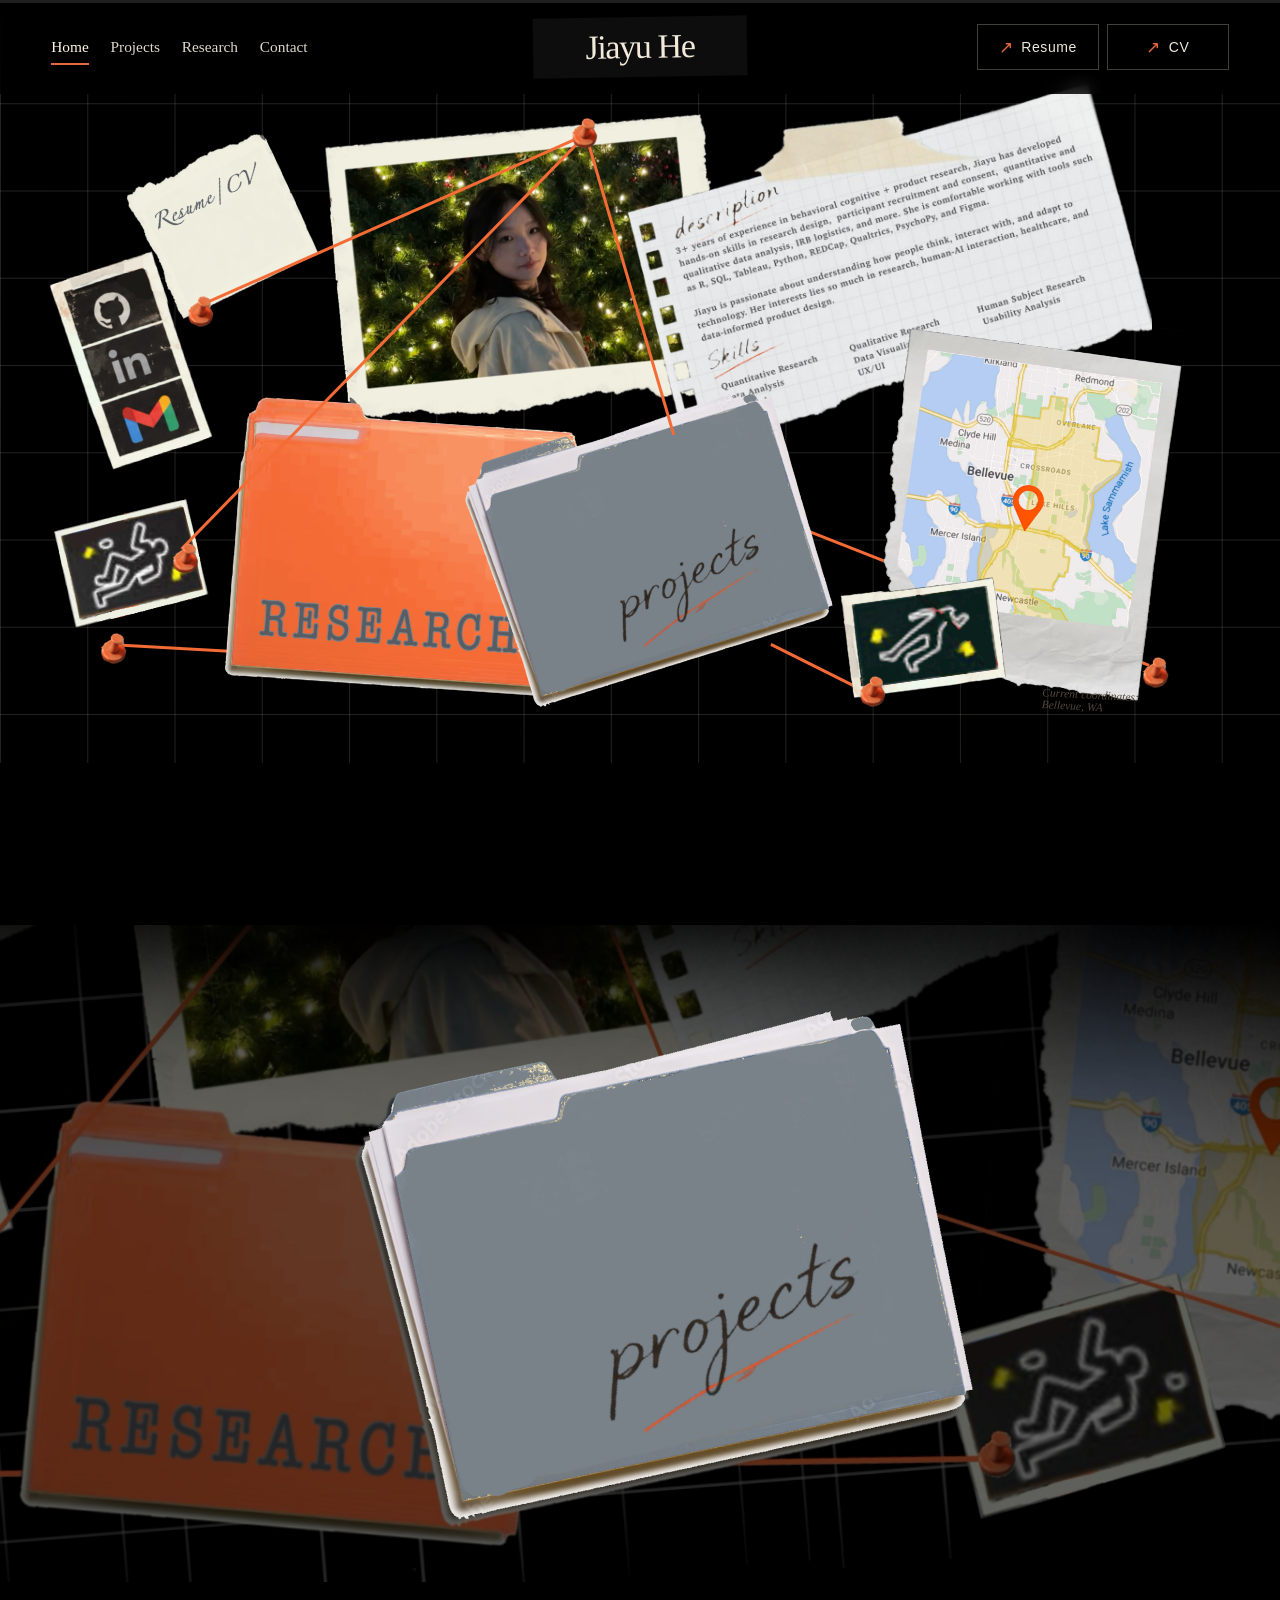
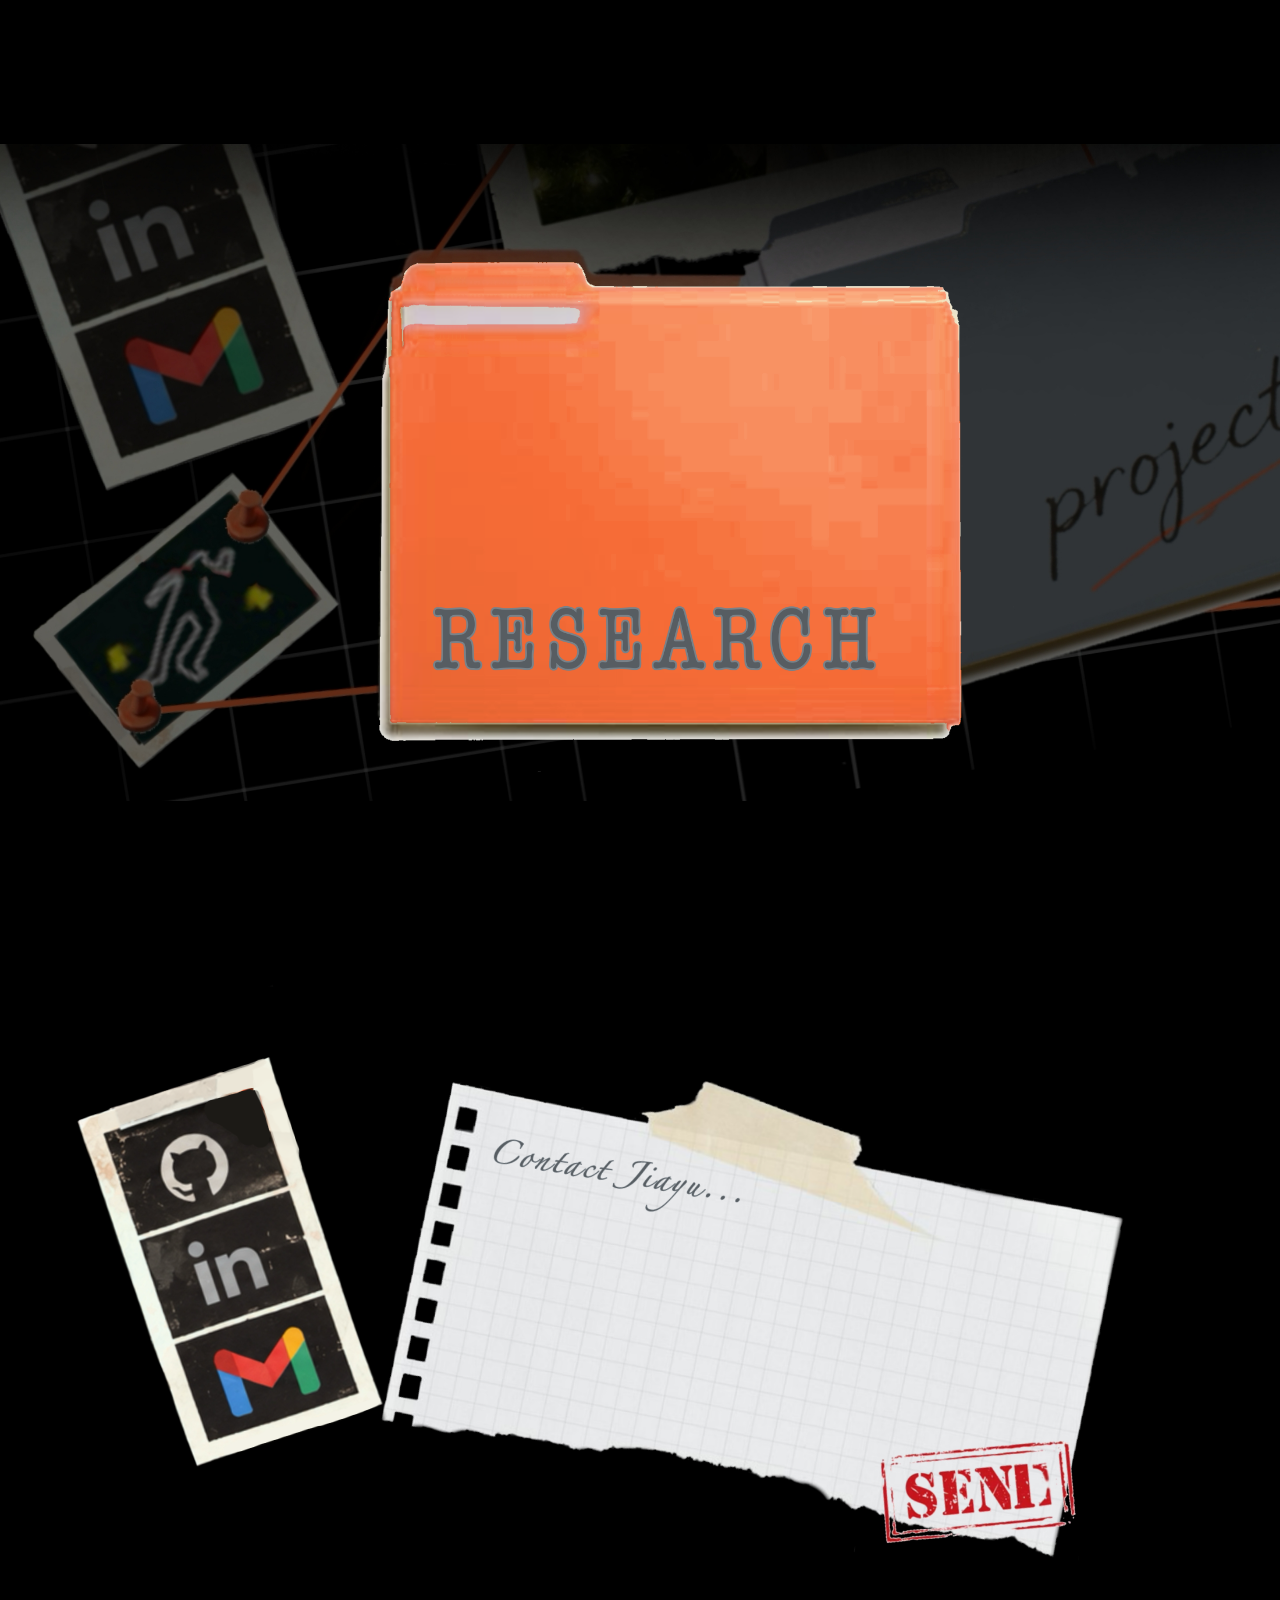
==== index.html @ 1fd404e6 "Prepare portfolio for GitHub deployment Co-authored-by: Copilot <223556219+Copilot@users.noreply.git" ====
<!doctype html>
<html lang="en">
<head>
  <meta charset="utf-8">
  <meta name="viewport" content="width=device-width, initial-scale=1">
  <meta name="theme-color" content="#000000">
  <meta name="description" content="Jiayu (Joyce) He — UX research, human-centered design, and a few clues along the way.">
  <title>Jiayu He — Case File No. 01</title>
  <link rel="stylesheet" href="styles.css?v=deploy-polish-09">
  <script src="app.js?v=portfolio-assets-01" defer></script>
</head>
<body data-page="home">
  <div id="site-header"></div>
  <main id="app"></main>
  <div id="magnifier" aria-hidden="true">
    <div class="magnified-page"><div class="magnified-content"></div></div>
    <div class="magnifier-glass"></div>
  </div>
</body>
</html>
---- styles.css ----
:root {
  color-scheme: dark;
  --ink: #171512;
  --board: #000;
  --cream: #f0ead8;
  --orange: #e9683c;
  --blue: #76828c;
  --home-section-gap: clamp(72px, 7.5vh, 108px);
  --paper-shadow: 0 18px 34px rgb(0 0 0 / 35%);
  font-family: "Avenir Next", Avenir, "Segoe UI", sans-serif;
  font-synthesis: none;
  text-rendering: optimizeLegibility;
}

* { box-sizing: border-box; }

html { min-width: 320px; background: var(--board); scroll-behavior: smooth; }

body {
  margin: 0;
  color: #eee8da;
  background: #000;
  min-height: 100vh;
}

a { color: inherit; }

a:focus-visible, button:focus-visible {
  outline: 2px solid #ff9369;
  outline-offset: 5px;
}

.site-nav {
  position: relative;
  z-index: 20;
  display: grid;
  grid-template-areas: "links brand actions";
  grid-template-columns: minmax(0, 1fr) auto minmax(0, 1fr);
  align-items: center;
  column-gap: clamp(18px, 2.5vw, 42px);
  width: min(92%, 1800px);
  min-height: 94px;
  margin: 0 auto;
  border-bottom: 1px solid rgb(237 226 202 / 12%);
}

#site-header {
  position: fixed;
  z-index: 20;
  inset: 0 0 auto;
  background: rgb(0 0 0 / 88%);
  -webkit-backdrop-filter: blur(8px);
  backdrop-filter: blur(8px);
}

.scroll-progress {
  position: absolute;
  z-index: 21;
  top: 0;
  right: 0;
  left: 0;
  height: 3px;
  background: rgb(255 255 255 / 12%);
  pointer-events: none;
}

.scroll-progress__fill {
  display: block;
  width: 100%;
  height: 100%;
  background: var(--orange);
  transform: scaleX(var(--portfolio-scroll-progress, 0));
  transform-origin: left center;
  transition: transform .08s linear;
}

body[data-page="home"] #site-header { background: linear-gradient(180deg, rgb(0 0 0 / 92%), rgb(0 0 0 / 78%)); }
body[data-page="home"] .site-nav { border-bottom: 0; }

.brand {
  display: grid;
  grid-area: brand;
  justify-self: center;
  width: max-content;
  min-width: 214px;
  height: 60px;
  padding: 0 20px;
  place-items: center;
  text-decoration: none;
  background: rgb(255 255 255 / 5%);
  transform: rotate(-1deg);
}

.brand span {
  color: #f3eadc;
  font: 34px/1 Georgia, serif;
  letter-spacing: -.04em;
  white-space: nowrap;
}

.nav-links {
  grid-area: links;
  display: flex;
  align-items: center;
  justify-self: start;
  gap: clamp(14px, 1.7vw, 24px);
  min-width: 0;
}

.nav-link, .resume-link, .cv-link {
  text-decoration: none;
  transition: color .2s ease, border-color .2s ease, transform .2s ease;
}

.nav-link {
  position: relative;
  padding: 12px 0;
  color: #ded7ca;
  font: clamp(15px, 1.2vw, 22px)/1.2 Georgia, serif;
}

.nav-link::after {
  position: absolute;
  right: 0;
  bottom: 3px;
  left: 0;
  height: 2px;
  background: var(--orange);
  content: "";
  transform: scaleX(0);
  transform-origin: left;
  transition: transform .2s ease;
}

.nav-link:hover, .nav-link.is-active { color: #fff3e6; }
.nav-link:hover::after, .nav-link.is-active::after { transform: scaleX(1); }

.nav-actions {
  grid-area: actions;
  display: flex;
  align-items: center;
  justify-self: end;
  gap: 8px;
}

.resume-link, .cv-link {
  display: inline-flex;
  align-items: center;
  justify-content: center;
  gap: 8px;
  width: 122px;
  height: 46px;
  padding: 0 12px;
  border: 1px solid rgb(236 227 208 / 28%);
  background: transparent;
  color: #eee8da;
  font: inherit;
  font-size: 14px;
  letter-spacing: .04em;
  white-space: nowrap;
}

.resume-link span, .cv-link span { color: var(--orange); font-size: 17px; }
.resume-link:hover, .cv-link:hover { border-color: var(--orange); transform: translateY(-2px); }
.cv-link { cursor: pointer; }

.board-stage {
  position: relative;
  isolation: isolate;
  overflow: hidden;
  width: min(100%, 2200px);
  aspect-ratio: 2200 / 1284;
  margin: 0 auto;
  background:
    linear-gradient(rgb(217 208 191 / 16%) 1px, transparent 1px),
    linear-gradient(90deg, rgb(217 208 191 / 16%) 1px, transparent 1px),
    #000;
  background-size: 6.818% 11.682%, 6.818% 11.682%, auto;
  transform-origin: var(--camera-origin-x, 50%) var(--camera-origin-y, 50%);
  transition: transform 620ms cubic-bezier(.16, 1, .3, 1);
}
.board-stage.is-zooming { transform: scale(var(--camera-zoom-scale, 1.12)); }
.board-stage.is-zooming .projects-folder.is-transition-target,
.board-stage.is-zooming .research-folder.is-transition-target {
  z-index: 16;
  filter: drop-shadow(0 8px 12px rgb(233 104 60 / 28%));
}
.board-stage.is-zooming .projects-folder.is-transition-target { transform: rotate(-3.5deg) translateY(-7px) scale(1.05); }
.board-stage.is-zooming .research-folder.is-transition-target { transform: rotate(2.5deg) translateY(-7px) scale(1.05); }

#app > section[id] { scroll-margin-top: 110px; }
.home-section { padding-top: 16px; margin-bottom: var(--home-section-gap); }

.board-grid { position: absolute; inset: 0; z-index: -1; }

.connections {
  position: absolute;
  z-index: 1;
  inset: 0;
  width: 100%;
  height: 100%;
  overflow: visible;
  pointer-events: none;
}

.connections-front { z-index: 10; }
.connections-back { z-index: 1; }

.connections path {
  fill: none;
  stroke: #f46b35;
  stroke-width: 3;
  vector-effect: non-scaling-stroke;
}

.board-item { position: absolute; display: block; }

.png-crop {
  position: absolute;
  inset: 0;
  display: block;
  overflow: hidden;
  pointer-events: none;
}

.png-crop img {
  position: absolute;
  display: block;
  width: var(--png-width);
  max-width: none;
  height: auto;
  left: var(--png-left);
  top: var(--png-top);
}

.png-1 { --png-width: 106.8966%; --png-left: -3.7069%; --png-top: -12.9063%; }
.png-2 { --png-width: 119.6911%; --png-left: -7.3359%; --png-top: -68.6123%; }
.png-3 { --png-width: 112.4207%; --png-left: -5.1677%; --png-top: -70.0489%; }
.png-4 { --png-width: 110.7143%; --png-left: -5.9821%; --png-top: -74.6073%; }
.png-5 { --png-width: 123.0159%; --png-left: -6.0516%; --png-top: -55.6959%; }
.png-6 { --png-width: 107.2664%; --png-left: -1.1246%; --png-top: -2.4897%; }
.png-7 { --png-width: 105.0847%; --png-left: -2.2881%; --png-top: -3.674%; }
.png-8 { --png-width: 134.0541%; --png-left: -15.027%; --png-top: -81.891%; }
.png-9 { --png-width: 179.7101%; --png-left: -36.2319%; --png-top: -17.5554%; }
.png-10 { --png-width: 110.7143%; --png-left: -5.9821%; --png-top: -74.6073%; }
.png-pin { --png-width: 2695.6522%; --png-left: -1726.087%; --png-top: -549.0566%; }

.social-evidence { z-index: 3; left: 4.5%; top: 27%; width: 11%; aspect-ratio: 690 / 1219; transform: rotate(-8deg); }

.social-hotspots { position: absolute; inset: 16% 13% 14% 12%; display: grid; grid-template-rows: repeat(3, 1fr); }
.social-hotspots a { display: block; }

.resume-paper { z-index: 5; left: 10.4%; top: 16.7%; width: 14%; aspect-ratio: 1008 / 957; transform: rotate(-10deg); }
.portrait-paper { z-index: 4; left: 25.7%; top: 13.9%; width: 31.1%; aspect-ratio: 1180 / 871; transform: rotate(-2deg); }

.description-paper { z-index: 5; left: 49%; top: 9%; width: 41%; aspect-ratio: 1120 / 764; }
.eyebrow { margin: 0 0 13px; color: var(--orange); font-size: 11px; font-weight: 700; letter-spacing: .15em; text-transform: uppercase; }
.handwritten { font-family: "Bradley Hand", "Segoe Print", cursive; font-style: italic; }

.research-folder { z-index: 8; left: 18.2%; top: 52.4%; width: 26.6%; aspect-ratio: 1036 / 908; transform: rotate(4deg); }
.projects-folder { z-index: 9; left: 36.8%; top: 51.6%; width: 27.9%; aspect-ratio: 1160 / 1046; transform: rotate(-5deg); }

.map-paper { z-index: 6; left: 67.6%; top: 38.9%; width: 23.3%; aspect-ratio: 1156 / 1607; transform: rotate(7deg); }
.map-note {
  position: absolute;
  right: 1%;
  bottom: 2%;
  color: #51463b;
  font-size: clamp(10px, .9vw, 18px);
  line-height: 1.05;
  transform: rotate(-4deg);
}

.clue { z-index: 7; }
.clue-left { left: 4.5%; top: 66%; width: 11.4%; aspect-ratio: 1103 / 818; transform: rotate(-18deg); }
.clue-right { left: 66%; top: 76%; width: 12.2%; aspect-ratio: 925 / 624; transform: rotate(-8deg); }

.pushpin {
  position: absolute;
  z-index: 12;
  width: 2.1%;
  aspect-ratio: 46 / 53;
  pointer-events: none;
}
.pin-center { left: 44.6%; top: 13.6%; }
.pin-resume { left: 14.6%; top: 37.5%; }
.pin-left { left: 13.4%; top: 70.6%; }
.pin-bottom-left { left: 7.8%; top: 82.6%; }
.pin-right { left: 67.1%; top: 88.4%; }
.pin-bottom { left: 89.2%; top: 85.8%; }

.tactile { transition: transform .22s ease; }
.tactile:hover, .tactile:focus-visible { z-index: 15; }
.social-evidence:hover, .social-evidence:focus-visible { transform: rotate(-6deg) translateY(-6px); }
.resume-paper:hover, .resume-paper:focus-visible { transform: rotate(-8deg) translateY(-6px); }
.portrait-paper:hover, .portrait-paper:focus-visible { transform: rotate(-.5deg) translateY(-6px); }
.description-paper:hover, .description-paper:focus-visible { transform: rotate(.5deg) translateY(-5px); }
.research-folder:hover, .research-folder:focus-visible { transform: rotate(2.5deg) translateY(-8px); }
.projects-folder:hover, .projects-folder:focus-visible { transform: rotate(-3.5deg) translateY(-8px); }
.map-paper:hover, .map-paper:focus-visible { transform: rotate(8deg) translateY(-5px); }
.clue-left:hover, .clue-left:focus-visible { transform: rotate(-16.5deg) translateY(-5px); }
.clue-right:hover, .clue-right:focus-visible { transform: rotate(-6.5deg) translateY(-5px); }

#app > section.visual-page[id] {
  scroll-margin-top: 0;
}

.visual-page {
  position: relative;
  isolation: isolate;
  overflow: hidden;
  width: min(100%, 2200px);
  aspect-ratio: 2200 / 1284;
  margin: var(--home-section-gap) auto clamp(50px, 6vh, 88px);
  background: #000;
  scroll-margin-top: 0;
}

.folder-view, .contact-composition {
  position: absolute;
  inset: 0;
  overflow: hidden;
}

.folder-view {
  transition: opacity .4s ease, visibility 0s linear .4s;
}

.folder-view--closed {
  z-index: 1;
  opacity: 1;
  visibility: visible;
  pointer-events: auto;
  transition: opacity .4s ease, visibility 0s;
}

.folder-view--open {
  z-index: 0;
  opacity: 0;
  visibility: hidden;
  pointer-events: none;
}

.folder-view::before {
  position: absolute;
  z-index: 1;
  top: 0;
  right: 0;
  left: 0;
  height: 12%;
  background: #000;
  content: "";
  pointer-events: none;
}

.folder-page[data-state="opening"] .folder-view--closed,
.folder-page[data-state="open"] .folder-view--closed,
.folder-page[data-state="closing"] .folder-view--closed {
  z-index: 0;
  opacity: 0;
  visibility: hidden;
  pointer-events: none;
  transition: opacity .4s ease, visibility 0s linear .4s;
}

.folder-page[data-state="opening"] .folder-view--open,
.folder-page[data-state="open"] .folder-view--open,
.folder-page[data-state="closing"] .folder-view--open {
  z-index: 2;
  opacity: 1;
  visibility: visible;
  pointer-events: none;
  transition: opacity .4s ease, visibility 0s;
}

.folder-page[data-state="open"] .folder-view--open { pointer-events: auto; }

.scene-background, .composition-file img, .contact-writing-paper, .contact-send-art {
  position: absolute;
  inset: 0;
  display: block;
  width: 100%;
  height: 100%;
  object-fit: fill;
  pointer-events: none;
}

.scene-background { z-index: 0; }

.folder-trigger {
  position: absolute;
  z-index: 2;
  top: 69%;
  left: 50%;
  display: block;
  height: 108%;
  width: auto;
  aspect-ratio: 1240 / 1754;
  padding: 0;
  border: 0;
  background: transparent;
  cursor: pointer;
  transform: translate(-50%, -50%);
  transition: transform .28s ease;
}

.folder-trigger img {
  display: block;
  width: 100%;
  height: 100%;
  object-fit: fill;
  pointer-events: none;
}

.folder-trigger--projects { top: 76%; left: 52%; height: 124%; }
.folder-trigger--research { top: 47%; left: 53.5%; height: 132%; }
.folder-trigger--projects:hover, .folder-trigger--projects:focus-visible { transform: translate(-50%, calc(-50% - 12px)) rotate(-1.3deg) scale(1.02); }
.folder-trigger--research:hover, .folder-trigger--research:focus-visible { transform: translate(-50%, calc(-50% - 12px)) rotate(1.3deg) scale(1.02); }
.folder-page[data-state="opening"] .folder-trigger { transform: translate(-50%, calc(-50% - 10px)) rotate(-.8deg) scale(.97); }

.composition-file {
  position: absolute;
  inset: 0;
  z-index: 3;
  display: block;
  width: 100%;
  height: 100%;
  padding: 0;
  border: 0;
  color: inherit;
  background: transparent;
  font: inherit;
  pointer-events: none;
}

.composition-file img { transition: transform .28s ease; }
.composition-file.is-examined { z-index: 5; }
.file-hitbox {
  position: absolute;
  display: block;
  padding: 0;
  border: 0;
  background: transparent;
  color: inherit;
  cursor: default;
  pointer-events: auto;
  text-decoration: none;
}

.composition-file.is-examined .file-hitbox { cursor: pointer; }

.project-file--one .file-hitbox { top: 14%; left: 3%; width: 53%; height: 83%; }
.project-file--two .file-hitbox { top: 17%; left: 49%; width: 49%; height: 81%; }
.research-file--one .file-hitbox { top: 15%; left: 2%; width: 38%; height: 83%; }
.research-file--two .file-hitbox { top: 17%; left: 28%; width: 43%; height: 80%; }
.research-file--three .file-hitbox { top: 28%; left: 54%; width: 46%; height: 72%; }

.project-file--one { --pull-delay: 0ms; --pull-rotation: -7deg; --settle-rotation: 1.5deg; }
.project-file--two { --pull-delay: 170ms; --pull-rotation: 6deg; --settle-rotation: -1.5deg; }
.research-file--one { --pull-delay: 0ms; --pull-rotation: -7deg; --settle-rotation: 1.5deg; }
.research-file--two { --pull-delay: 160ms; --pull-rotation: 6deg; --settle-rotation: -1.5deg; }
.research-file--three { --pull-delay: 320ms; --pull-rotation: -5deg; --settle-rotation: 1deg; }

.project-file--one:hover img, .project-file--one.is-examined img, .project-file--one:focus-visible img,
.research-file--one:hover img, .research-file--one.is-examined img, .research-file--one:focus-visible img {
  transform: translate(-14px, -17px) rotate(-1.4deg);
}
.project-file--two:hover img, .project-file--two.is-examined img, .project-file--two:focus-visible img,
.research-file--two:hover img, .research-file--two.is-examined img, .research-file--two:focus-visible img {
  transform: translate(14px, -17px) rotate(1.4deg);
}
.research-file--three:hover img, .research-file--three.is-examined img, .research-file--three:focus-visible img {
  transform: translate(15px, -19px) rotate(-1.4deg);
}

.folder-page[data-state="opening"] .composition-file img {
  transform-origin: 50% 70%;
  animation: pull-document 980ms cubic-bezier(.18, .8, .22, 1) var(--pull-delay) both;
}

.folder-page[data-state="closing"] .composition-file img {
  transform-origin: 50% 70%;
  animation: pull-document 980ms cubic-bezier(.4, 0, .8, .25) var(--pull-delay) both reverse;
}

@keyframes pull-document {
  0% { opacity: 0; transform: translateY(7%) scale(.12) rotate(var(--pull-rotation)); }
  22% { opacity: 1; transform: translateY(3%) scale(.36) rotate(var(--settle-rotation)); }
  68% { opacity: 1; transform: translateY(-1%) scale(1.035) rotate(var(--settle-rotation)); }
  100% { opacity: 1; transform: translateY(0) scale(1) rotate(0); }
}

.file-hitbox:focus-visible { outline: 2px solid #ff9369; outline-offset: -2px; }

.contact-page { background: #000; }
.contact-composition { isolation: isolate; background: #000; }

.contact-social {
  position: absolute;
  z-index: 1;
  top: 5%;
  left: 0;
  height: 90%;
  width: auto;
  max-width: none;
  object-fit: contain;
  pointer-events: none;
  transform: rotate(-8deg);
  transform-origin: center;
}

.contact-writing-paper { z-index: 2; }
.contact-send-art { z-index: 3; }

.contact-form {
  position: absolute;
  z-index: 5;
  inset: 0;
  pointer-events: none;
}

.contact-form textarea {
  position: absolute;
  top: 38%;
  left: 38%;
  width: 44%;
  height: 32%;
  padding: 1.2% 1.5%;
  border: 0;
  border-radius: 0;
  outline: 0;
  color: #393a3b;
  background: transparent;
  font: clamp(10px, 1.1vw, 21px)/1.45 "Avenir Next", Avenir, sans-serif;
  resize: none;
  pointer-events: auto;
  transform: rotate(10deg);
  transform-origin: top left;
}

.contact-form textarea:focus-visible {
  outline: 1px solid rgb(84 88 91 / 30%);
  outline-offset: -3px;
}

.contact-send-hitbox {
  position: absolute;
  top: 67%;
  left: 65%;
  width: 21%;
  height: 19%;
  padding: 0;
  border: 0;
  background: transparent;
  cursor: pointer;
  pointer-events: auto;
}

.contact-send-hitbox:focus-visible {
  outline: 2px dashed #b62828;
  outline-offset: -5px;
}

.contact-social-hotspots {
  position: absolute;
  z-index: 6;
  top: 27%;
  left: 6%;
  display: grid;
  width: 18%;
  height: 48%;
  grid-template-rows: repeat(3, 1fr);
  transform: rotate(-8deg);
}

.contact-social-hotspots a { display: block; }

.inner-page {
  width: min(1100px, 88%);
  min-height: calc(100vh - 94px);
  margin: 0 auto;
  padding: clamp(35px, 7vw, 95px) 0 44px;
}

.page-topline, .page-next { display: flex; align-items: center; justify-content: space-between; gap: 20px; }
.page-topline { padding-bottom: 16px; border-bottom: 1px solid rgb(237 226 202 / 18%); color: #c3b9a7; font: 13px Georgia, serif; }
.page-topline a { color: #e2d9c9; text-decoration-color: var(--orange); text-underline-offset: 5px; }
.page-intro { max-width: 790px; padding: clamp(40px, 7vw, 90px) 0 50px; }
.page-intro h1 { max-width: 780px; margin: 0 0 24px; color: var(--cream); font: clamp(42px, 7.5vw, 92px)/.98 Georgia, serif; font-weight: 400; letter-spacing: -.045em; }
.lead { max-width: 720px; margin: 0; color: #c7c0b3; font-size: clamp(17px, 2vw, 21px); line-height: 1.65; }
.editorial-grid { display: grid; grid-template-columns: repeat(2, minmax(0, 1fr)); gap: 24px; }
.editorial-card {
  min-height: 205px;
  padding: clamp(24px, 4vw, 42px);
  color: var(--ink);
  background:
    linear-gradient(90deg, transparent 0 30px, rgb(228 105 65 / 14%) 31px, transparent 32px),
    repeating-linear-gradient(0deg, #f1ead9 0 31px, #e1dac9 32px);
  box-shadow: var(--paper-shadow);
  transform: rotate(var(--card-turn));
  transition: transform .25s ease, box-shadow .25s ease;
}
.editorial-card:hover { box-shadow: 0 23px 42px rgb(0 0 0 / 40%); transform: rotate(0) translateY(-4px); }
.editorial-card .eyebrow { color: #a94e31; }
.editorial-card ul { margin: 24px 0 0; padding-left: 19px; }
.editorial-card li { padding: 0 0 14px 4px; line-height: 1.5; }
.editorial-card li a { text-decoration-color: var(--orange); text-underline-offset: 4px; }
.page-note { max-width: 760px; margin: 45px 0 70px; color: #c4bbab; font: italic 17px/1.6 Georgia, serif; }
.page-note span { padding-right: 7px; color: var(--orange); }
.art-gallery__intro { max-width: none; padding: clamp(8px, 1.5vw, 26px) 0 28px; }
.art-gallery__hero {
  display: grid;
  grid-template-columns: minmax(0, 1fr) minmax(240px, 30%);
  gap: clamp(20px, 4vw, 64px);
  align-items: start;
}
.art-gallery__intro h1 {
  margin: clamp(34px, 4vw, 62px) 0 0;
  font-size: clamp(40px, 6.2vw, 82px);
}
.art-gallery__player { justify-self: end; width: min(100%, 360px); }
.art-gallery__record {
  display: block;
  width: 100%;
  aspect-ratio: 1;
  overflow: hidden;
  padding: 0;
  border: 0;
  border-radius: 50%;
  background: transparent;
  cursor: pointer;
  touch-action: manipulation;
}
.art-gallery__record img {
  display: block;
  width: 100%;
  height: 100%;
  object-fit: cover;
  object-position: center 35%;
  transform-origin: 50% 50%;
  animation: art-gallery-record-spin 5s linear infinite;
  animation-play-state: paused;
}
.art-gallery__record.is-playing img { animation-play-state: running; }
.art-gallery__record.is-reset img { animation: none; }
@keyframes art-gallery-record-spin { to { transform: rotate(360deg); } }
.art-gallery__player-caption {
  width: 92%;
  margin: -6px 0 0 auto;
  color: #f0ead8;
  font: 700 clamp(12px, 1.25vw, 17px)/1.45 Georgia, serif;
  letter-spacing: .035em;
  text-align: center;
  transform: rotate(-12deg);
}
.art-gallery__section { margin: 0 0 clamp(82px, 10vw, 132px); }
.art-gallery__section:last-of-type { margin-bottom: clamp(40px, 6vw, 72px); }
.art-gallery__section-heading { display: flex; align-items: center; gap: 24px; margin-bottom: 30px; }
.art-gallery__section-heading::after { flex: 1; height: 1px; background: rgb(237 226 202 / 20%); content: ""; }
.art-gallery__section-heading h2 { margin: 0; color: #f0ead8; font: 400 clamp(30px, 4vw, 44px)/1 Georgia, serif; letter-spacing: -.035em; }
.art-gallery__grid { display: grid; grid-template-columns: repeat(12, minmax(0, 1fr)); gap: clamp(38px, 6vw, 78px) clamp(24px, 4vw, 56px); align-items: start; }
.gallery-work { min-width: 0; margin: 0; }
.gallery-work--left-5 { grid-column: 1 / span 5; }
.gallery-work--right-5 { grid-column: 8 / span 5; }
.gallery-work--left-6 { grid-column: 1 / span 6; }
.gallery-work--right-6 { grid-column: 7 / span 6; }
.gallery-work--left-7 { grid-column: 1 / span 7; }
.gallery-work--right-7 { grid-column: 6 / span 7; }
.gallery-work__image { display: block; background: #f7f6f1; line-height: 0; }
.gallery-work__image img { display: block; width: 100%; max-height: 760px; height: auto; margin: 0 auto; object-fit: contain; transition: opacity .2s ease; }
.gallery-work__image:hover img { opacity: .9; }
.gallery-work__caption { margin-top: 16px; }
.gallery-work__identity { display: flex; align-items: baseline; gap: 14px; }
.gallery-work__number { flex: 0 0 auto; color: var(--orange); font-size: 11px; letter-spacing: .12em; }
.gallery-work__identity h3 { margin: 0; color: #f0ead8; font: 400 clamp(19px, 2.2vw, 25px)/1.25 Georgia, serif; }
.gallery-work__caption p { max-width: 680px; margin: 10px 0 0; color: #c7c0b3; font-size: 14px; line-height: 1.65; overflow-wrap: anywhere; }
.gallery-work__caption a { color: #f0b29b; text-decoration-color: var(--orange); text-underline-offset: 3px; }
.art-gallery__closing { display: flex; justify-content: flex-end; align-items: flex-start; gap: 30px; padding: 22px 0 10px; border-top: 1px solid rgb(237 226 202 / 20%); }
.art-gallery__closing p { margin: 0 0 12px; color: #c3b9a7; font-size: 12px; letter-spacing: .1em; text-transform: uppercase; }
.art-gallery__closing nav { display: flex; flex-wrap: wrap; gap: 18px; }
.art-gallery__closing nav a { color: #e2d9c9; text-decoration-color: var(--orange); text-underline-offset: 4px; }
.page-next { padding: 22px 0; border-top: 1px solid rgb(237 226 202 / 18%); color: #b7ad9c; font-size: 13px; letter-spacing: .04em; }
.page-next a { color: #f0e8d8; font: 22px Georgia, serif; text-decoration-color: var(--orange); text-underline-offset: 7px; }
.page-next a span { color: var(--orange); }
.detail-page .page-intro { padding-bottom: 32px; }
.detail-placeholder { max-width: 760px; min-height: 180px; }
.detail-placeholder p:last-child { margin: 26px 0 0; line-height: 1.6; }

.case-study {
  width: min(1220px, 90%);
  padding-top: 112px;
}
.case-study .page-topline a { scroll-margin-top: 112px; }
.case-hero {
  display: grid;
  grid-template-columns: minmax(0, 1.25fr) minmax(260px, .75fr);
  gap: clamp(32px, 6vw, 84px);
  align-items: end;
  padding: clamp(34px, 5vw, 64px) 0 52px;
}
.case-hero__copy .eyebrow { margin-bottom: 20px; }
.case-hero h1 {
  max-width: 920px;
  margin: 0 0 25px;
  color: var(--cream);
  font: clamp(42px, 6.4vw, 86px)/.99 Georgia, serif;
  font-weight: 400;
  letter-spacing: -.045em;
}
.case-hero .lead { max-width: 720px; }
.case-meta {
  display: grid;
  grid-template-columns: 1fr;
  margin: 0;
  border-top: 1px solid rgb(237 226 202 / 22%);
}
.case-meta div { padding: 14px 0; border-bottom: 1px solid rgb(237 226 202 / 16%); }
.case-meta dt { margin-bottom: 6px; color: var(--orange); font-size: 10px; font-weight: 700; letter-spacing: .14em; text-transform: uppercase; }
.case-meta dd { margin: 0; color: #ded7ca; font-size: 14px; line-height: 1.55; }
.case-figure {
  min-width: 0;
  margin: 0;
  padding: clamp(10px, 1.5vw, 20px);
  border: 1px solid rgb(237 226 202 / 18%);
  background: #e9e5dc;
  box-shadow: var(--paper-shadow);
}
.case-figure img { display: block; width: 100%; max-height: 700px; height: auto; margin: 0 auto; object-fit: contain; }
.case-figure figcaption { padding: 12px 4px 2px; color: #514d46; font-size: 12px; line-height: 1.5; }
.case-figure--hero { padding: clamp(12px, 2vw, 24px); }
.case-figure--hero img { max-height: 720px; }
.case-figure--wide { grid-column: 1 / -1; }
.case-task-evidence__visual { position: relative; padding-right: clamp(170px, 24%, 270px); }
.case-task-evidence img.case-task-evidence__table { max-height: none; }
.case-task-evidence img.case-task-evidence__quote {
  position: absolute;
  top: 0;
  right: 0;
  width: clamp(155px, 22%, 240px);
  max-height: none;
}
.case-process-map-figure {
  display: grid;
  grid-column: 1 / -1;
  gap: 0;
  margin: 0;
  padding: 0;
  background: #e9e5dc;
  line-height: 0;
}
.case-process-map-figure img { display: block; width: 100%; max-height: none; height: auto; margin: 0; object-fit: contain; }
.case-reframe-layout {
  display: grid;
  grid-column: 1 / -1;
  grid-template-columns: repeat(2, minmax(0, 1fr));
  gap: clamp(20px, 3vw, 40px);
  align-items: start;
}
.case-reframe-layout__left { display: grid; gap: clamp(16px, 2vw, 26px); align-content: start; }
.case-section .case-reframe-layout .case-figure,
.case-section .case-reframe-layout .case-process-map-figure { grid-column: auto; }
.case-reframe-layout__insight {
  margin: 0;
  padding: clamp(16px, 2vw, 22px);
  border-left: 2px solid var(--orange);
  background: rgb(255 255 255 / 3%);
  color: #ded7ca;
  font-size: 15px;
  line-height: 1.7;
}
.case-design-decision {
  display: grid;
  grid-column: 1 / -1;
  grid-template-columns: minmax(0, .8fr) minmax(0, 1.2fr);
  gap: clamp(24px, 5vw, 68px);
  align-items: center;
}
.case-design-decision > p { margin: 0; color: #c9c1b4; font-size: 16px; line-height: 1.75; }
.case-design-decision .case-figure { margin: 0; }
.case-comparison {
  display: grid;
  grid-column: 1 / -1;
  grid-template-columns: repeat(2, minmax(0, 1fr));
  gap: clamp(20px, 4vw, 48px);
  align-items: start;
}
.case-comparison__column > h3 { margin: 0 0 16px; color: var(--orange); font: 700 12px/1.2 "Avenir Next", Avenir, "Segoe UI", sans-serif; letter-spacing: .15em; text-transform: uppercase; }
.case-comparison__column > .case-figure,
.case-comparison__after-images .case-figure { margin: 0; }
.case-comparison__after-images { display: grid; gap: clamp(14px, 2vw, 24px); }
.case-section {
  display: grid;
  grid-template-columns: minmax(0, .85fr) minmax(0, 1.15fr);
  column-gap: clamp(28px, 6vw, 86px);
  row-gap: 30px;
  margin-top: clamp(82px, 11vw, 142px);
  align-items: start;
}
.case-section__heading .eyebrow { margin-bottom: 14px; }
.case-section__heading h2,
.case-reflection h2 {
  margin: 0;
  color: var(--cream);
  font: clamp(30px, 4vw, 48px)/1.08 Georgia, serif;
  font-weight: 400;
  letter-spacing: -.025em;
}
.case-section__body p,
.case-section__note {
  margin: 0 0 18px;
  color: #c9c1b4;
  font-size: 16px;
  line-height: 1.75;
}
.case-section .case-figure,
.case-section .case-figure-grid,
.case-section .case-process-map-figure,
.case-section .case-design-decision,
.case-section .case-comparison,
.case-validation-grid,
.case-section__note { grid-column: 1 / -1; }
.case-stats {
  display: grid;
  grid-template-columns: repeat(4, minmax(0, 1fr));
  margin-top: 30px;
  border-top: 1px solid rgb(237 226 202 / 20%);
  border-bottom: 1px solid rgb(237 226 202 / 20%);
}
.case-stats div { display: grid; gap: 7px; padding: 18px 12px 18px 0; }
.case-stats strong { color: var(--cream); font: 32px/1 Georgia, serif; font-weight: 400; }
.case-stats span { color: #bdb4a5; font-size: 11px; line-height: 1.4; }
.case-figure-grid { display: grid; grid-template-columns: repeat(2, minmax(0, 1fr)); gap: clamp(16px, 3vw, 32px); }
.case-figure-grid--redesign { align-items: start; }
.case-section__note { margin-bottom: 0; }
.case-validation-grid { display: grid; grid-template-columns: repeat(2, minmax(0, 1fr)); gap: 14px; }
.case-validation-grid article {
  min-height: 175px;
  padding: clamp(20px, 3vw, 30px);
  border: 1px solid rgb(237 226 202 / 18%);
  background: rgb(255 255 255 / 3%);
}
.case-validation-grid h3 { margin: 0 0 14px; color: var(--orange); font: 20px Georgia, serif; font-weight: 400; }
.case-validation-grid p { margin: 0 0 12px; color: #eee8da; font-size: 15px; line-height: 1.5; }
.case-validation-grid span { color: #bdb4a5; font-size: 13px; line-height: 1.55; }
.case-reflection {
  margin-top: clamp(88px, 12vw, 148px);
  padding: clamp(28px, 5vw, 58px);
  color: var(--ink);
  background: var(--cream);
  box-shadow: var(--paper-shadow);
}
.case-reflection .eyebrow { color: #a94e31; }
.case-reflection h2 { max-width: 820px; margin-bottom: 22px; color: var(--ink); }
.case-reflection > p:not(.eyebrow) { max-width: 820px; margin: 0; color: #39352f; font-size: 16px; line-height: 1.75; }
.case-reflection blockquote { max-width: 820px; margin: 34px 0 0; padding: 22px 0 0 22px; border-top: 1px solid rgb(23 21 18 / 20%); border-left: 2px solid var(--orange); }
.case-reflection blockquote p { margin: 0 0 12px; color: #39352f; font: italic 17px/1.6 Georgia, serif; }
.case-reflection cite { color: #6a6257; font-size: 12px; font-style: normal; }
.case-return { margin-top: 38px; }
.analytics-case .case-figure img { max-height: none; }
.analytics-question-list {
  display: grid;
  grid-template-columns: repeat(2, minmax(0, 1fr));
  gap: 20px 30px;
  margin: 0;
  padding: 0;
  counter-reset: analytics-question;
  list-style: none;
}
.analytics-question-list li {
  position: relative;
  min-height: 82px;
  padding: 15px 0 0 34px;
  border-top: 1px solid rgb(237 226 202 / 20%);
  color: #ded7ca;
  font-size: 15px;
  line-height: 1.65;
  counter-increment: analytics-question;
}
.analytics-question-list li::before {
  position: absolute;
  top: 15px;
  left: 0;
  color: var(--orange);
  font: 20px/1 Georgia, serif;
  content: counter(analytics-question, decimal-leading-zero);
}
.case-section .analytics-insights { grid-column: 1 / -1; }
.analytics-insights {
  display: grid;
  grid-template-columns: repeat(auto-fit, minmax(220px, 1fr));
  gap: 12px;
}
.analytics-insights p {
  margin: 0;
  padding: 18px 20px;
  border-left: 2px solid var(--orange);
  background: rgb(255 255 255 / 3%);
  color: #ded7ca;
  font-size: 14px;
  line-height: 1.6;
}
.research-one .case-figure img { max-height: none; }
.research-question-main {
  margin-bottom: 24px;
  padding: clamp(20px, 3vw, 30px);
  border-left: 2px solid var(--orange);
  background: rgb(255 255 255 / 3%);
}
.research-question-main .eyebrow { margin: 0 0 12px; color: var(--orange); }
.research-question-main p:last-child { margin: 0; color: var(--cream); font: clamp(20px, 2.4vw, 28px)/1.45 Georgia, serif; }
.research-question-list {
  display: grid;
  gap: 12px;
  margin: 0;
  padding-left: 24px;
  color: #c9c1b4;
  font-size: 15px;
  line-height: 1.65;
}
.research-question-list li { padding-left: 5px; }
.research-source { font-size: 13px !important; }
.research-source a { color: var(--cream); text-decoration-color: var(--orange); text-underline-offset: 4px; }
.research-takeaways {
  margin: 0;
  padding: 0;
  list-style: none;
}
.research-takeaways li {
  padding: 14px 0;
  border-top: 1px solid rgb(237 226 202 / 16%);
  color: #ded7ca;
  font-size: 15px;
  line-height: 1.65;
}
.research-next-steps { margin-top: 28px; padding-top: 22px; border-top: 1px solid rgb(237 226 202 / 20%); }
.research-next-steps h3 { margin: 0 0 14px; color: var(--cream); font: 24px/1.2 Georgia, serif; font-weight: 400; }
.research-next-steps ul { margin: 0; padding-left: 20px; color: #c9c1b4; font-size: 14px; line-height: 1.7; }
.research-next-steps li + li { margin-top: 8px; }
.research-two .case-hero h1 { font-size: clamp(42px, 5.4vw, 74px); }
.research-two .case-figure img { max-height: none; }
.research-two-literature-section,
.research-two-poster { row-gap: 18px; }
.research-two-literature-section .case-section__heading,
.research-two-poster .case-section__heading { grid-column: 1 / -1; }
.research-two-literature-section .case-section__heading .eyebrow,
.research-two-poster .case-section__heading .eyebrow { margin-bottom: 0; }
.research-two-literature {
  display: grid;
  grid-column: 1 / -1;
  gap: 16px;
}
.research-two-literature__copy {
  margin: 0;
  padding: 14px 18px;
  border-left: 2px solid var(--orange);
  background: rgb(255 255 255 / 3%);
  color: #ded7ca;
  font-size: 15px;
  line-height: 1.7;
}
.research-two-task-layout {
  display: grid;
  grid-column: 1 / -1;
  grid-template-columns: minmax(0, 1.05fr) minmax(0, .95fr);
  gap: clamp(24px, 4vw, 56px);
  align-items: start;
}
.case-section .research-two-task-layout .case-section__body,
.case-section .research-two-task-layout .case-figure { grid-column: auto; }
.research-two-procedure-layout {
  display: grid;
  grid-column: 1 / -1;
  grid-template-columns: minmax(0, .9fr) minmax(0, 1.3fr);
  gap: clamp(24px, 4vw, 56px);
  align-items: start;
}
.case-section .research-two-procedure-layout .case-section__body,
.case-section .research-two-procedure-layout .case-figure { grid-column: auto; }
.research-two-procedure__figure { align-self: start; }
.research-two-poster__figure figcaption { font-size: 14px; line-height: 1.7; }
.research-two-figure-pair,
.research-two-results {
  display: grid;
  grid-column: 1 / -1;
  gap: clamp(20px, 3vw, 36px);
}
.research-two-figure-pair { grid-template-columns: repeat(2, minmax(0, 1fr)); align-items: start; }
.research-two-results { gap: clamp(28px, 4vw, 48px); }
.case-section .research-two-figure-pair .case-figure,
.case-section .research-two-results .case-figure { grid-column: auto; }
.research-two-result {
  display: grid;
  grid-template-columns: minmax(210px, .7fr) minmax(0, 1.3fr);
  gap: clamp(20px, 4vw, 56px);
  align-items: center;
}
.research-two-result__copy .eyebrow { margin-bottom: 12px; color: var(--orange); }
.research-two-result__copy p:last-child { margin: 0; color: #c9c1b4; font-size: 15px; line-height: 1.7; }
.research-two-source-note {
  margin: 18px 0 0 !important;
  padding: 14px 18px;
  border-left: 1px solid var(--orange);
  background: rgb(255 255 255 / 3%);
  color: #bdb4a5 !important;
  font-size: 13px !important;
  line-height: 1.65 !important;
}
.research-three .case-hero h1 { font-size: clamp(42px, 5.3vw, 72px); }
.research-three .case-figure img { max-height: none; }
.research-three-questions .research-three-source-note {
  margin: 16px 0 0 !important;
  color: #bdb4a5 !important;
  font: 13px/1.65 "Avenir Next", Avenir, "Segoe UI", sans-serif !important;
}
.research-three-task-layout,
.research-three-editorial,
.research-three-setup-grid,
.research-three-behavior-grid,
.research-three-closing-grid {
  display: grid;
  grid-column: 1 / -1;
  gap: clamp(22px, 4vw, 52px);
  align-items: start;
}
.research-three-task-layout { grid-template-columns: minmax(0, .75fr) minmax(0, 1.25fr); }
.research-three-editorial { grid-template-columns: minmax(0, .9fr) minmax(0, 1.1fr); }
.research-three-waveform-layout { grid-template-columns: minmax(0, 1.15fr) minmax(250px, .85fr); }
.research-three-cleaning-layout { grid-template-columns: minmax(0, .9fr) minmax(0, 1.1fr); }
.research-three-figure-report {
  display: grid;
  grid-column: 1 / -1;
  gap: 14px;
}
.research-three-figure-report .case-section__body { max-width: 860px; }
.research-three-figure-report .case-section__body p:last-child { margin-bottom: 0; }
.research-three-setup-grid,
.research-three-behavior-grid,
.research-three-closing-grid { grid-template-columns: repeat(2, minmax(0, 1fr)); }
.case-section .research-three-task-layout .case-figure,
.case-section .research-three-task-layout .case-section__body,
.case-section .research-three-editorial .case-section__body,
.case-section .research-three-editorial .case-figure,
.case-section .research-three-setup-grid .case-figure,
.case-section .research-three-behavior-grid .case-figure { grid-column: auto; }
.research-three-task-copy .case-figure { margin-top: 20px; }
.research-three-cleaned-spectrograms {
  width: min(100%, 1000px);
  justify-self: center;
}
.research-three-source-note {
  margin: 18px 0 0 !important;
  padding: 14px 18px;
  border-left: 1px solid var(--orange);
  background: rgb(255 255 255 / 3%);
  color: #bdb4a5 !important;
  font-size: 13px !important;
  line-height: 1.65 !important;
}
.research-three-closing-block {
  padding: clamp(20px, 3vw, 30px);
  border-top: 1px solid rgb(237 226 202 / 22%);
  background: rgb(255 255 255 / 3%);
}
.research-three-closing-block .eyebrow {
  margin: 0 0 16px;
  color: var(--orange);
}
.research-three-closing-block ul {
  display: grid;
  gap: 12px;
  margin: 0;
  padding-left: 20px;
  color: #c9c1b4;
  font-size: 15px;
  line-height: 1.7;
}
.sr-only { position: absolute; width: 1px; height: 1px; overflow: hidden; clip: rect(0, 0, 0, 0); white-space: nowrap; clip-path: inset(50%); }

#magnifier {
  position: fixed;
  z-index: 999999;
  inset: 0;
  overflow: visible;
  pointer-events: none;
  opacity: 0;
  transition: opacity .06s linear;
}
#magnifier.is-visible { opacity: 1; }
.magnifier-glass {
  position: absolute;
  top: var(--lens-y, -200px);
  left: var(--lens-x, -200px);
  width: 42px;
  height: 42px;
  overflow: visible;
  border: 2px solid #fff4dd;
  border-radius: 50%;
  background: rgb(234 225 205 / 8%);
  box-shadow: 0 0 0 1px #35271f, 0 2px 6px rgb(0 0 0 / 70%), inset 0 0 0 2px rgb(255 255 255 / 15%);
  pointer-events: none;
}
.magnifier-glass::before {
  position: absolute;
  z-index: 3;
  inset: 3px;
  border: 1px solid rgb(255 255 255 / 48%);
  border-radius: 50%;
  content: "";
}
.magnifier-glass::after {
  position: absolute;
  z-index: 4;
  top: 33px;
  left: 31px;
  width: 6px;
  height: 18px;
  border: 1px solid #fff4dd;
  border-radius: 5px;
  background: linear-gradient(90deg, #51473c, #e1d2b7 45%, #51473c);
  box-shadow: 0 2px 4px rgb(0 0 0 / 70%);
  content: "";
  transform: rotate(-42deg);
  transform-origin: 50% 0;
}
.magnified-page {
  position: absolute;
  inset: 0;
  overflow: hidden;
  clip-path: circle(21px at var(--lens-center-x, -200px) var(--lens-center-y, -200px));
  pointer-events: none;
}
.magnified-content {
  position: absolute;
  top: 0;
  left: 0;
  width: 100vw;
  min-height: 100vh;
  transform-origin: 0 0;
  will-change: transform;
}
#magnifier .magnified-content * { pointer-events: none !important; }
.magnified-content > #site-header { top: var(--magnifier-scroll-y, 0px); }

@media (max-width: 1000px) {
  .site-nav {
    grid-template-areas:
      "brand brand"
      "links actions";
    grid-template-columns: minmax(0, 1fr) auto;
    row-gap: 2px;
    column-gap: 12px;
    min-height: 110px;
    padding: 7px 0 10px;
  }
  .brand { height: 48px; min-width: 0; padding: 0 14px; transform: none; }
  .brand span { font-size: clamp(26px, 3.2vw, 32px); }
  .nav-links { gap: clamp(8px, 1.8vw, 16px); }
  .nav-link { font-size: clamp(13px, 1.8vw, 16px); }
  .nav-actions { gap: 6px; }
  .resume-link, .cv-link { width: 106px; height: 40px; padding: 0 8px; gap: 6px; font-size: 12px; }
  .resume-link span, .cv-link span { font-size: 15px; }
  .case-study { padding-top: 128px; }
  .case-study .page-topline a { scroll-margin-top: 128px; }
}

@media (max-width: 900px) and (min-width: 761px) {
  .case-study { width: min(100% - 60px, 760px); }
  .case-hero { grid-template-columns: 1fr; gap: 30px; padding-top: 48px; }
  .case-meta { grid-template-columns: repeat(2, minmax(0, 1fr)); column-gap: 28px; }
  .case-section { grid-template-columns: 1fr; row-gap: 20px; margin-top: 88px; }
  .case-section__heading,
  .case-section__body,
  .case-section .case-figure,
  .case-section .case-figure-grid,
  .case-section .case-process-map-figure,
  .case-section .case-design-decision,
  .case-section .case-comparison,
  .case-validation-grid,
  .case-section__note { grid-column: 1; }
  .research-two-task-layout { grid-template-columns: 1fr; }
  .research-two-procedure-layout { grid-template-columns: 1fr; }
  .research-three-task-layout,
  .research-three-editorial,
  .research-three-setup-grid,
  .research-three-behavior-grid,
  .research-three-closing-grid { grid-template-columns: 1fr; }
  .case-figure-grid { grid-template-columns: 1fr; gap: 20px; }
  .case-design-decision { grid-template-columns: 1fr; }
  .case-reframe-layout { grid-template-columns: 1fr; }
  .research-two-figure-pair,
  .research-two-result { grid-template-columns: 1fr; }
  .case-task-evidence__visual { padding-right: 0; }
  .case-task-evidence img.case-task-evidence__quote { position: relative; display: block; top: auto; right: auto; width: min(48%, 240px); margin: 14px 0 0 auto; }
  .analytics-question-list { grid-template-columns: 1fr; gap: 14px; }
}

@media (hover: hover) and (pointer: fine) and (prefers-reduced-motion: no-preference) {
  body.has-magnifier-cursor, body.has-magnifier-cursor a, body.has-magnifier-cursor button { cursor: none; }
}

@media (max-width: 760px) {
  :root { --home-section-gap: clamp(56px, 6vh, 68px); }
  #magnifier { display: none; }
  body, a, button { cursor: auto; }
  .home-section { padding-top: 112px; }
  .site-nav { width: 100%; min-height: 108px; padding: 7px 5% 10px; row-gap: 2px; column-gap: 8px; }
  .brand { height: 42px; padding: 0 8px; }
  .brand span { font-size: clamp(22px, 5.5vw, 27px); }
  .nav-links { width: 100%; min-width: 0; max-width: 100%; justify-content: flex-start; gap: clamp(5px, 1.3vw, 10px); overflow-x: auto; }
  .nav-link { padding: 8px 0; font-size: clamp(10px, 2.8vw, 14px); white-space: nowrap; }
  .nav-actions { gap: 5px; }
  .resume-link, .cv-link { width: 78px; height: 36px; padding: 0 4px; gap: 4px; font-size: 10px; }
  .resume-link span, .cv-link span { font-size: 13px; }
  .board-stage {
    display: grid;
    grid-template-columns: repeat(2, minmax(0, 1fr));
    gap: 2px 6px;
    width: 100%;
    aspect-ratio: auto;
    padding: 26px 5vw 10px;
    overflow: hidden;
    background-size: 42px 42px, 42px 42px, auto;
  }
  .connections, .pushpin, .board-grid { display: none; }
  .board-item { position: relative; inset: auto; width: 100%; align-self: center; }
  .social-evidence { grid-column: 1; grid-row: 1; width: 90%; transform: rotate(-4deg); }
  .resume-paper { grid-column: 2; grid-row: 1; width: 82%; justify-self: center; transform: rotate(-6deg); }
  .portrait-paper { grid-column: 1 / -1; grid-row: 2; width: min(100%, 560px); justify-self: center; transform: rotate(-1deg); }
  .description-paper { grid-column: 1 / -1; grid-row: 3; width: 100%; }
  .research-folder { grid-column: 1; grid-row: 4; width: 100%; transform: rotate(2deg); }
  .projects-folder { grid-column: 2; grid-row: 4; width: 100%; transform: rotate(-3deg); }
  .map-paper { grid-column: 1 / -1; grid-row: 5; width: min(83%, 430px); justify-self: center; transform: rotate(3deg); }
  .map-note { font-size: 14px; }
  .clue-left { grid-column: 1; grid-row: 6; width: 90%; justify-self: center; transform: rotate(-9deg); }
  .clue-right { grid-column: 2; grid-row: 6; width: 94%; justify-self: center; transform: rotate(6deg); }
  .board-stage { --camera-zoom-scale: 1.07; }
  .inner-page { width: min(100% - 36px, 680px); min-height: calc(100vh - 108px); padding-top: 120px; }
  .page-intro { padding: 50px 0 34px; }
  .editorial-grid { grid-template-columns: 1fr; gap: 18px; }
  .editorial-card { min-height: 0; }
  .case-study { width: min(100% - 36px, 680px); padding-top: 122px; }
  .case-study .page-topline a { scroll-margin-top: 122px; }
  .case-hero { grid-template-columns: 1fr; gap: 30px; padding: 34px 0 36px; }
  .case-hero h1 { font-size: clamp(40px, 10vw, 64px); }
  .case-meta { grid-template-columns: repeat(2, minmax(0, 1fr)); column-gap: 20px; }
  .case-section { grid-template-columns: 1fr; row-gap: 18px; margin-top: 78px; }
  .case-section__heading,
  .case-section__body,
  .case-section .case-figure,
  .case-section .case-figure-grid,
  .case-section .case-process-map-figure,
  .case-section .case-design-decision,
  .case-section .case-comparison,
  .case-validation-grid,
  .case-section__note { grid-column: 1; }
  .research-two-task-layout { grid-template-columns: 1fr; }
  .research-two-procedure-layout { grid-template-columns: 1fr; }
  .research-three-task-layout,
  .research-three-editorial,
  .research-three-setup-grid,
  .research-three-behavior-grid,
  .research-three-closing-grid { grid-template-columns: 1fr; }
  .case-section__heading h2,
  .case-reflection h2 { font-size: clamp(30px, 7vw, 42px); }
  .case-stats { grid-template-columns: repeat(2, minmax(0, 1fr)); }
  .case-figure-grid { gap: 14px; }
  .case-design-decision,
  .case-comparison { grid-template-columns: 1fr; }
  .case-reframe-layout { grid-template-columns: 1fr; }
  .research-two-figure-pair,
  .research-two-result { grid-template-columns: 1fr; }
  .case-task-evidence__visual { padding-right: 0; }
  .case-task-evidence img.case-task-evidence__quote { position: relative; display: block; top: auto; right: auto; width: min(68%, 240px); margin: 12px 0 0 auto; }
  .analytics-question-list { grid-template-columns: 1fr; }
  .case-validation-grid { gap: 10px; }
  .case-reflection { margin-top: 82px; }
  .page-note { margin: 34px 0 50px; }
  .contact-form textarea { font-size: 16px; }
  .contact-send-hitbox { top: 64%; left: 63%; width: 24%; height: 23%; }
  .contact-social-hotspots { left: 5%; width: 20%; }
  .art-gallery__grid { grid-template-columns: 1fr; gap: 38px; }
  .art-gallery__hero { grid-template-columns: minmax(0, 1fr) clamp(130px, 30vw, 230px); gap: 14px; }
  .art-gallery__intro h1 { margin-top: 28px; font-size: clamp(36px, 6.8vw, 54px); }
  .art-gallery__player { width: 100%; }
  .art-gallery__player-caption { font-size: clamp(10px, 1.8vw, 13px); }
  .gallery-work--left-5,
  .gallery-work--right-5,
  .gallery-work--left-6,
  .gallery-work--right-6,
  .gallery-work--left-7,
  .gallery-work--right-7 { grid-column: 1; }
  .art-gallery__closing { flex-direction: column; }
}

@media (max-width: 430px) {
  .site-nav { gap: 8px; }
  .brand { height: 40px; }
  .brand span { font-size: clamp(22px, 6.1vw, 25px); white-space: nowrap; }
  .nav-links { gap: 4px; }
  .nav-link { font-size: 10px; }
  .resume-link, .cv-link { width: 74px; height: 34px; padding: 0 3px; font-size: 9px; }
  .resume-link span, .cv-link span { font-size: 12px; }
  .page-topline { font-size: 11px; }
  .page-topline a { text-align: right; }
  .page-next a { font-size: 18px; }
  .case-meta,
  .case-figure-grid,
  .case-validation-grid { grid-template-columns: 1fr; }
  .case-stats strong { font-size: 28px; }
  .case-validation-grid article { min-height: 0; }
  .case-reflection { padding: 24px; }
  .case-reflection blockquote { padding-left: 16px; }
  .art-gallery__hero { grid-template-columns: minmax(0, 1fr) clamp(122px, 36vw, 155px); gap: 10px; }
  .art-gallery__intro h1 { font-size: clamp(32px, 8.3vw, 38px); }
  .art-gallery__player-caption { font-size: 10px; }
}

@media (max-width: 350px) {
  .site-nav {
    grid-template-areas:
      "brand"
      "links"
      "actions";
    grid-template-columns: minmax(0, 1fr);
    row-gap: 0;
    min-height: 136px;
    padding: 6px 5% 10px;
  }
  .nav-links { justify-self: stretch; justify-content: space-between; gap: 0; overflow: visible; }
  .nav-actions { justify-self: end; }
  .home-section { padding-top: 140px; }
  .inner-page { min-height: calc(100vh - 136px); padding-top: 148px; }
  .case-study { padding-top: 150px; }
  .case-study .page-topline a { scroll-margin-top: 150px; }
}

@media (prefers-reduced-motion: reduce) {
  *, *::before, *::after { scroll-behavior: auto !important; transition-duration: .01ms !important; animation-duration: .01ms !important; animation-iteration-count: 1 !important; }
  .art-gallery__record.is-playing img { animation: none; }
}
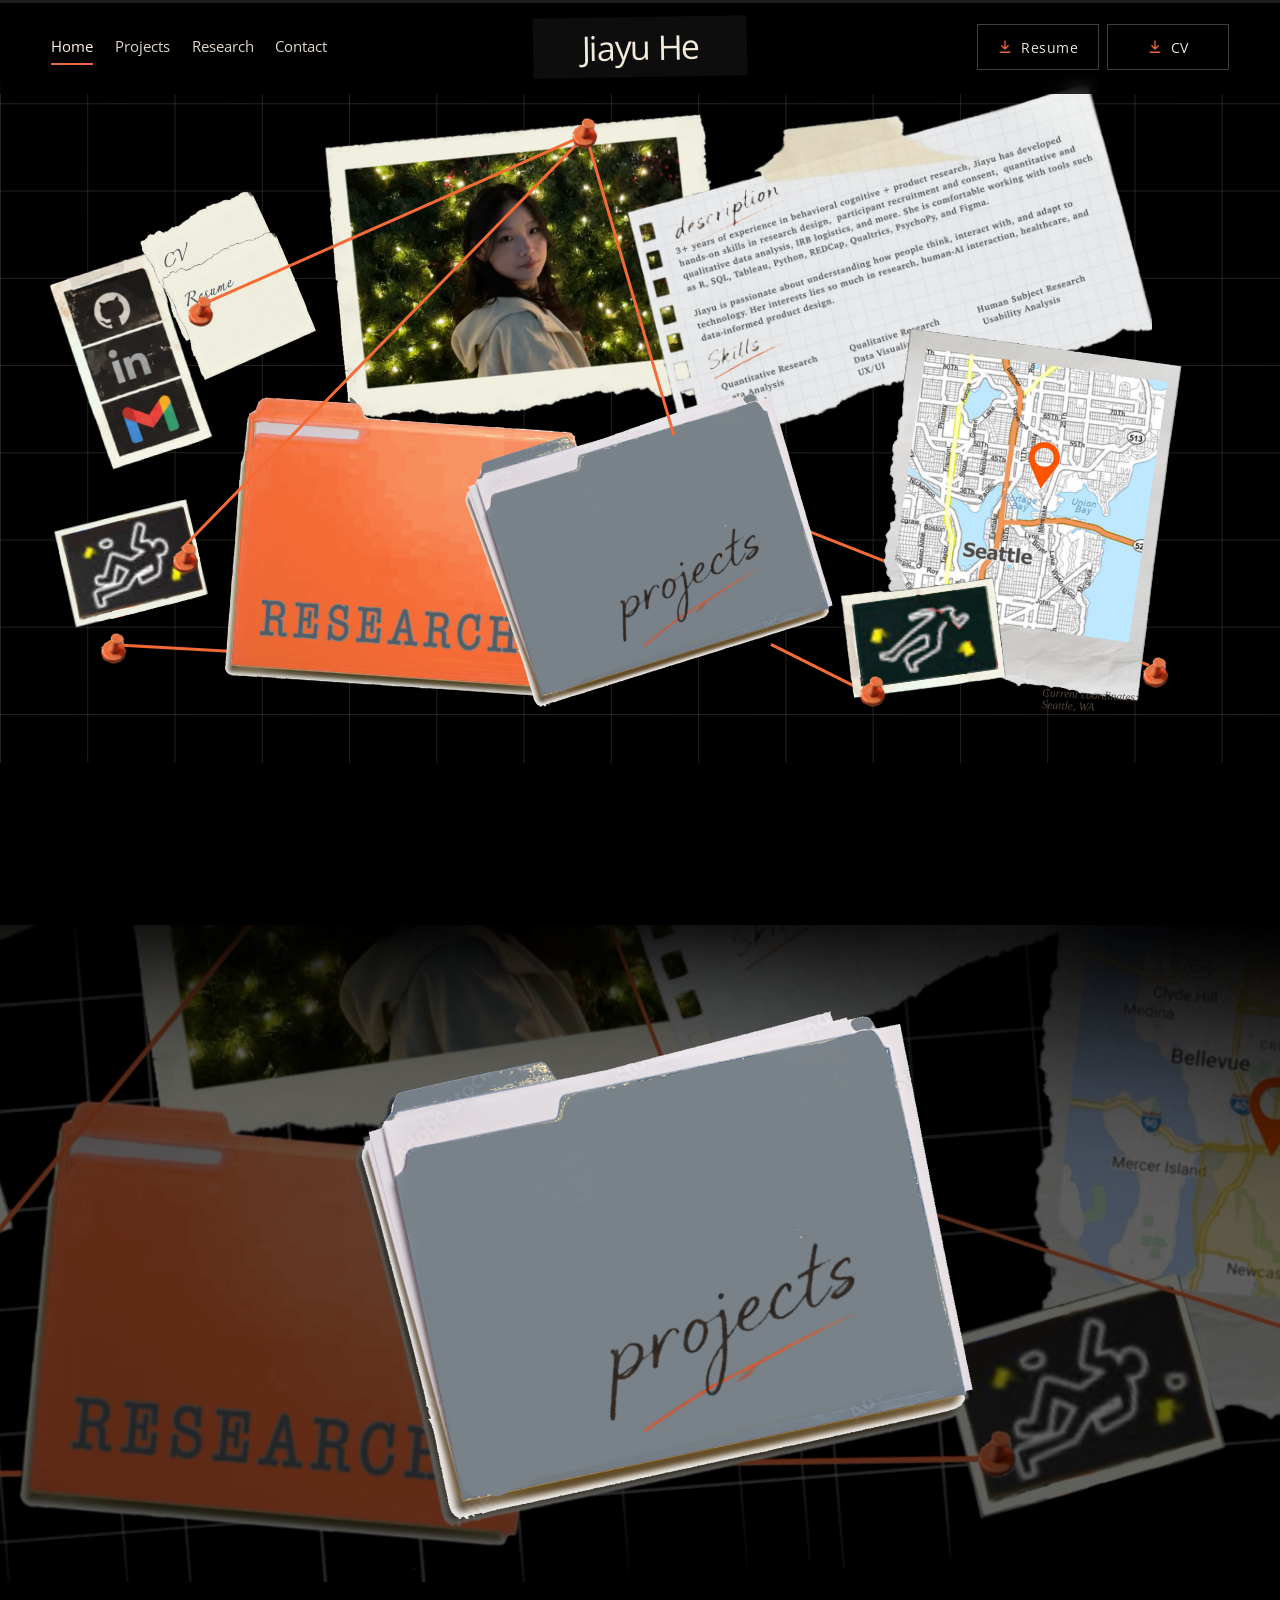
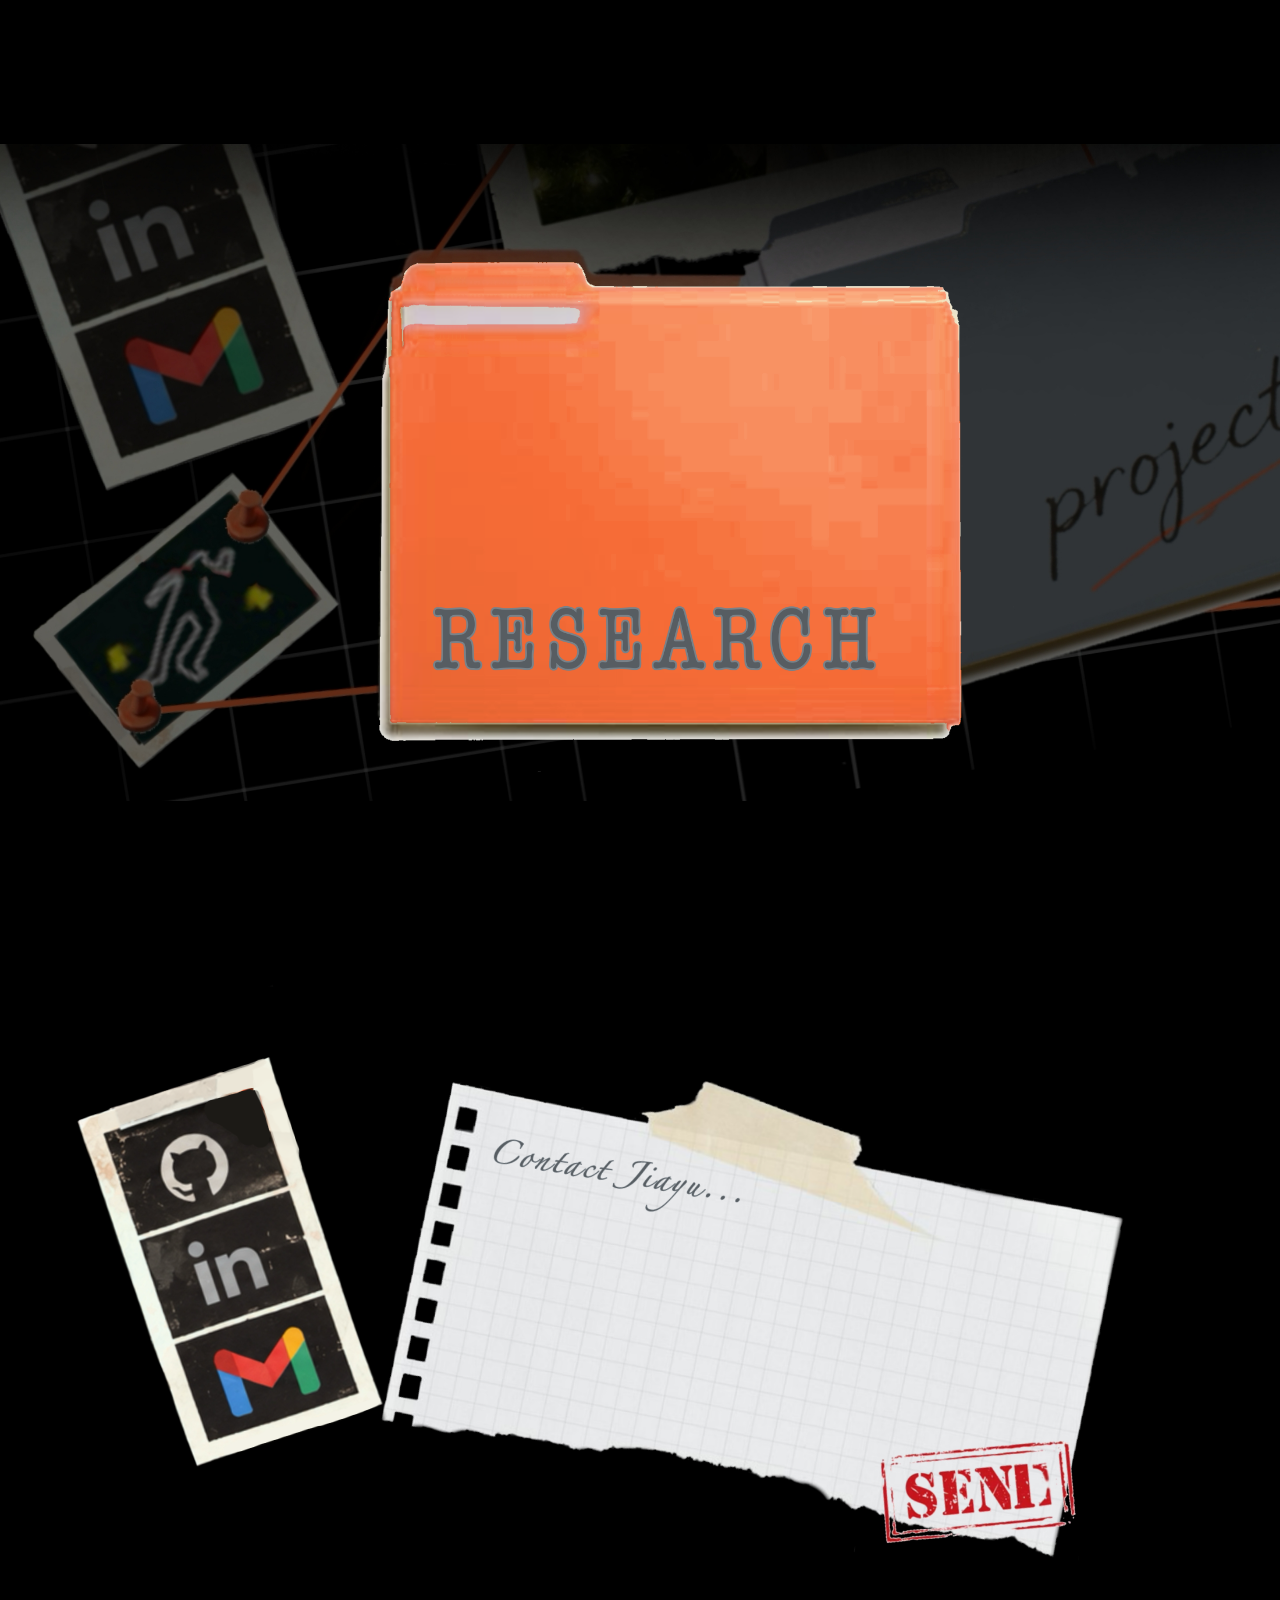
==== commit 5c734b82: "Polish navigation typography and secret page copy Co-authored-by: Copilot <223556219+Copilot@users.n" ====
--- a/index.html
+++ b/index.html
@@ -6,7 +6,10 @@
   <meta name="theme-color" content="#000000">
   <meta name="description" content="Jiayu (Joyce) He — UX research, human-centered design, and a few clues along the way.">
   <title>Jiayu He — Case File No. 01</title>
-  <link rel="stylesheet" href="styles.css?v=deploy-polish-09">
+  <link rel="preconnect" href="https://fonts.googleapis.com">
+  <link rel="preconnect" href="https://fonts.gstatic.com" crossorigin>
+  <link href="https://fonts.googleapis.com/css2?family=Open+Sans:wght@400;500;600;700&display=swap" rel="stylesheet">
+  <link rel="stylesheet" href="styles.css?v=nav-opensans-01">
   <script src="app.js?v=portfolio-assets-01" defer></script>
 </head>
 <body data-page="home">
--- a/styles.css
+++ b/styles.css
@@ -34,6 +34,7 @@
   position: relative;
   z-index: 20;
   display: grid;
+  font-family: "Open Sans", sans-serif;
   grid-template-areas: "links brand actions";
   grid-template-columns: minmax(0, 1fr) auto minmax(0, 1fr);
   align-items: center;
@@ -93,7 +94,7 @@
 
 .brand span {
   color: #f3eadc;
-  font: 34px/1 Georgia, serif;
+  font: 34px/1 "Open Sans", sans-serif;
   letter-spacing: -.04em;
   white-space: nowrap;
 }
@@ -116,7 +117,7 @@
   position: relative;
   padding: 12px 0;
   color: #ded7ca;
-  font: clamp(15px, 1.2vw, 22px)/1.2 Georgia, serif;
+  font: clamp(15px, 1.2vw, 22px)/1.2 "Open Sans", sans-serif;
 }
 
 .nav-link::after {
@@ -160,7 +161,7 @@
   white-space: nowrap;
 }
 
-.resume-link span, .cv-link span { color: var(--orange); font-size: 17px; }
+.download-icon { width: 16px; height: 16px; flex: none; fill: none; stroke: var(--orange); stroke-linecap: round; stroke-linejoin: round; stroke-width: 1.7; }
 .resume-link:hover, .cv-link:hover { border-color: var(--orange); transform: translateY(-2px); }
 .cv-link { cursor: pointer; }
 
@@ -233,6 +234,8 @@
   top: var(--png-top);
 }
 
+.png-paper img { inset: 0; width: 100%; height: 100%; object-fit: contain; }
+
 .png-1 { --png-width: 106.8966%; --png-left: -3.7069%; --png-top: -12.9063%; }
 .png-2 { --png-width: 119.6911%; --png-left: -7.3359%; --png-top: -68.6123%; }
 .png-3 { --png-width: 112.4207%; --png-left: -5.1677%; --png-top: -70.0489%; }
@@ -250,7 +253,8 @@
 .social-hotspots { position: absolute; inset: 16% 13% 14% 12%; display: grid; grid-template-rows: repeat(3, 1fr); }
 .social-hotspots a { display: block; }
 
-.resume-paper { z-index: 5; left: 10.4%; top: 16.7%; width: 14%; aspect-ratio: 1008 / 957; transform: rotate(-10deg); }
+.cv-paper { z-index: 5; left: 10.4%; top: 13.8%; width: 14%; aspect-ratio: 1240 / 1754; transform: rotate(-10deg); }
+.resume-paper { z-index: 6; left: 12.1%; top: 19.2%; width: 14%; aspect-ratio: 1240 / 1754; transform: rotate(-8deg); }
 .portrait-paper { z-index: 4; left: 25.7%; top: 13.9%; width: 31.1%; aspect-ratio: 1180 / 871; transform: rotate(-2deg); }
 
 .description-paper { z-index: 5; left: 49%; top: 9%; width: 41%; aspect-ratio: 1120 / 764; }
@@ -292,7 +296,8 @@
 .tactile { transition: transform .22s ease; }
 .tactile:hover, .tactile:focus-visible { z-index: 15; }
 .social-evidence:hover, .social-evidence:focus-visible { transform: rotate(-6deg) translateY(-6px); }
-.resume-paper:hover, .resume-paper:focus-visible { transform: rotate(-8deg) translateY(-6px); }
+.cv-paper:hover, .cv-paper:focus-visible { transform: rotate(-8deg) translateY(-6px); }
+.resume-paper:hover, .resume-paper:focus-visible { transform: rotate(-6deg) translateY(-6px); }
 .portrait-paper:hover, .portrait-paper:focus-visible { transform: rotate(-.5deg) translateY(-6px); }
 .description-paper:hover, .description-paper:focus-visible { transform: rotate(.5deg) translateY(-5px); }
 .research-folder:hover, .research-folder:focus-visible { transform: rotate(2.5deg) translateY(-8px); }
@@ -1007,11 +1012,6 @@
 }
 .research-three .case-hero h1 { font-size: clamp(42px, 5.3vw, 72px); }
 .research-three .case-figure img { max-height: none; }
-.research-three-questions .research-three-source-note {
-  margin: 16px 0 0 !important;
-  color: #bdb4a5 !important;
-  font: 13px/1.65 "Avenir Next", Avenir, "Segoe UI", sans-serif !important;
-}
 .research-three-task-layout,
 .research-three-editorial,
 .research-three-setup-grid,
@@ -1046,15 +1046,6 @@
 .research-three-cleaned-spectrograms {
   width: min(100%, 1000px);
   justify-self: center;
-}
-.research-three-source-note {
-  margin: 18px 0 0 !important;
-  padding: 14px 18px;
-  border-left: 1px solid var(--orange);
-  background: rgb(255 255 255 / 3%);
-  color: #bdb4a5 !important;
-  font-size: 13px !important;
-  line-height: 1.65 !important;
 }
 .research-three-closing-block {
   padding: clamp(20px, 3vw, 30px);
@@ -1210,7 +1201,7 @@
   .nav-link { padding: 8px 0; font-size: clamp(10px, 2.8vw, 14px); white-space: nowrap; }
   .nav-actions { gap: 5px; }
   .resume-link, .cv-link { width: 78px; height: 36px; padding: 0 4px; gap: 4px; font-size: 10px; }
-  .resume-link span, .cv-link span { font-size: 13px; }
+  .download-icon { width: 13px; height: 13px; }
   .board-stage {
     display: grid;
     grid-template-columns: repeat(2, minmax(0, 1fr));
@@ -1224,7 +1215,9 @@
   .connections, .pushpin, .board-grid { display: none; }
   .board-item { position: relative; inset: auto; width: 100%; align-self: center; }
   .social-evidence { grid-column: 1; grid-row: 1; width: 90%; transform: rotate(-4deg); }
-  .resume-paper { grid-column: 2; grid-row: 1; width: 82%; justify-self: center; transform: rotate(-6deg); }
+  .cv-paper, .resume-paper { grid-column: 2; grid-row: 1; width: 82%; justify-self: center; }
+  .cv-paper { transform: rotate(-10deg) translate(-5%, -4%); }
+  .resume-paper { transform: rotate(-8deg) translate(5%, 10%); }
   .portrait-paper { grid-column: 1 / -1; grid-row: 2; width: min(100%, 560px); justify-self: center; transform: rotate(-1deg); }
   .description-paper { grid-column: 1 / -1; grid-row: 3; width: 100%; }
   .research-folder { grid-column: 1; grid-row: 4; width: 100%; transform: rotate(2deg); }
@@ -1337,4 +1330,1654 @@
 @media (prefers-reduced-motion: reduce) {
   *, *::before, *::after { scroll-behavior: auto !important; transition-duration: .01ms !important; animation-duration: .01ms !important; animation-iteration-count: 1 !important; }
   .art-gallery__record.is-playing img { animation: none; }
+}
+
+.project-one-case.case-study {
+  width: min(1360px, 96%);
+  color: #eee8da;
+  font-family: "Open Sans", sans-serif;
+  font-size: 19px;
+  line-height: 1.7;
+}
+
+.project-case-editorial .page-topline,
+.project-case-editorial .case-progress,
+.case-study-story {
+  font-family: inherit;
+}
+
+.case-study-layout {
+  display: grid;
+  grid-template-columns: 116px minmax(0, 1fr);
+  gap: clamp(28px, 4vw, 52px);
+  align-items: start;
+}
+
+.case-study-story { min-width: 0; }
+
+.project-case-editorial .case-progress {
+  position: sticky;
+  top: 128px;
+  align-self: start;
+  padding-top: 64px;
+}
+
+.project-case-editorial .case-progress ol {
+  margin: 0;
+  padding: 0;
+  list-style: none;
+}
+
+.project-case-editorial .case-progress li {
+  position: relative;
+}
+
+.project-case-editorial .case-progress li + li { margin-top: 15px; }
+
+.project-case-editorial .case-progress a {
+  position: relative;
+  z-index: 1;
+  display: flex;
+  flex-direction: column;
+  align-items: center;
+  gap: 4px;
+  color: #a9a195;
+  font-size: 11px;
+  line-height: 1.35;
+  text-align: center;
+  text-decoration: none;
+  transition: color .2s ease;
+}
+
+.case-progress__number {
+  display: grid;
+  flex: 0 0 28px;
+  width: 28px;
+  height: 28px;
+  place-items: center;
+  border: 1px solid rgb(237 226 202 / 28%);
+  border-radius: 50%;
+  color: #c9c1b4;
+  font-size: 10px;
+  transition: border-color .2s ease, color .2s ease, background-color .2s ease;
+}
+
+.case-progress__label { max-width: 108px; }
+
+.project-case-editorial .case-progress a:hover,
+.project-case-editorial .case-progress a[aria-current="location"] { color: #ded7ca; }
+
+.project-case-editorial .case-progress a[aria-current="location"] .case-progress__number {
+  border-color: rgb(237 226 202 / 58%);
+  color: #eee8da;
+}
+
+.project-one-case .case-hero {
+  display: grid;
+  grid-template-columns: minmax(0, .94fr) minmax(0, 1.06fr);
+  grid-template-areas:
+    "copy hero"
+    "meta hero";
+  gap: 18px clamp(28px, 4vw, 54px);
+  align-items: start;
+  padding: clamp(36px, 5vw, 64px) 0 24px;
+}
+
+.project-one-case .case-hero__copy { grid-area: copy; }
+
+.project-one-case .case-hero__copy .eyebrow {
+  margin-bottom: 20px;
+  color: var(--orange);
+  font-size: 11px;
+  letter-spacing: .16em;
+}
+
+.project-one-case .case-hero h1 {
+  max-width: 620px;
+  margin: 0 0 20px;
+  color: var(--cream);
+  font: 600 clamp(42px, 5vw, 68px)/1.08 "Open Sans", sans-serif;
+  letter-spacing: -.055em;
+  overflow-wrap: anywhere;
+}
+
+.project-one-case .case-hero .lead {
+  max-width: 560px;
+  margin: 0;
+  color: #cfc8ba;
+  font-size: clamp(17px, 1.45vw, 20px);
+  line-height: 1.65;
+}
+
+.project-one-case .case-hero > .case-figure--hero {
+  grid-area: hero;
+  align-self: center;
+  width: 100%;
+  padding: clamp(9px, 1.2vw, 16px);
+}
+
+.project-one-case .case-figure--hero img { max-height: none; }
+
+.project-one-case .case-meta {
+  grid-area: meta;
+  grid-template-columns: repeat(2, minmax(0, 1fr));
+  gap: 0 clamp(20px, 3vw, 38px);
+  margin: 4px 0 0;
+  border: 0;
+}
+
+.project-one-case .case-meta div {
+  min-width: 0;
+  padding: 12px 0;
+  border-top: 1px solid rgb(237 226 202 / 16%);
+  border-bottom: 0;
+}
+
+.project-one-case .case-meta dt {
+  margin-bottom: 5px;
+  color: var(--orange);
+  font-size: 10px;
+  letter-spacing: .13em;
+}
+
+.project-one-case .case-meta dd {
+  color: #ded7ca;
+  font-size: 14px;
+  line-height: 1.55;
+  overflow-wrap: anywhere;
+}
+
+.project-one-case .case-figure {
+  padding: clamp(8px, 1.2vw, 14px);
+  border: 1px solid rgb(237 226 202 / 14%);
+  background: #f3f1ec;
+  box-shadow: none;
+}
+
+.project-one-case .case-figure img {
+  max-height: none;
+  object-fit: contain;
+}
+
+.project-one-case .case-figure figcaption {
+  padding: 12px 3px 1px;
+  color: #5c574f;
+  font-size: 13px;
+  line-height: 1.5;
+}
+
+.project-one-section {
+  display: grid;
+  gap: 26px;
+  margin-top: clamp(86px, 10vw, 126px);
+  scroll-margin-top: 132px;
+}
+
+.project-one-section__heading { max-width: 850px; }
+
+.project-one-section__heading .eyebrow {
+  margin: 0 0 12px;
+  color: var(--orange);
+  font-size: 11px;
+  font-weight: 700;
+  letter-spacing: .15em;
+}
+
+.project-one-section__heading h2 {
+  margin: 0;
+  color: var(--cream);
+  font: 600 clamp(30px, 3.5vw, 46px)/1.2 "Open Sans", sans-serif;
+  letter-spacing: -.04em;
+}
+
+.project-one-study-copy {
+  display: grid;
+  grid-template-columns: repeat(2, minmax(0, 1fr));
+  gap: clamp(22px, 4vw, 48px);
+}
+
+.project-one-case p,
+.project-one-case li,
+.project-one-case td {
+  font-size: 19px;
+  line-height: 1.75;
+}
+
+.project-one-study-copy p,
+.project-one-transition,
+.project-one-section__lead,
+.project-one-subsection > p,
+.project-one-what-when > p,
+.project-one-recommendation-intro,
+.project-one-solution-close {
+  margin: 0;
+  color: #d0c8ba;
+}
+
+.project-one-finding { color: #f0ead8 !important; }
+.project-one-finding span { color: #ff8a62; font-weight: 700; }
+
+.project-one-task-figure { width: 100%; }
+.project-one-task-figure img { width: 100%; }
+
+.project-one-issues {
+  display: grid;
+  grid-template-columns: repeat(2, minmax(0, 1fr));
+  column-gap: clamp(28px, 5vw, 62px);
+  row-gap: 26px;
+  margin: 0;
+  padding: 0;
+  list-style: none;
+}
+
+.project-one-issues li {
+  display: grid;
+  grid-template-columns: 38px minmax(0, 1fr);
+  gap: 14px;
+  padding-top: 16px;
+  border-top: 1px solid rgb(237 226 202 / 18%);
+}
+
+.project-one-issue-number {
+  color: #ff8a62;
+  font-size: 13px;
+  font-weight: 700;
+  letter-spacing: .08em;
+}
+
+.project-one-issues h3,
+.project-one-recommendations h3 {
+  margin: 0 0 7px;
+  color: #f0ead8;
+  font: 600 18px/1.35 "Open Sans", sans-serif;
+}
+
+.project-one-issues p,
+.project-one-recommendations p {
+  margin: 0;
+  color: #c9c1b4;
+  font-size: 19px !important;
+  line-height: 1.7 !important;
+}
+
+.project-one-takeaway {
+  margin: 8px 0 0;
+  padding: 22px 26px;
+  border-left: 2px solid var(--orange);
+  background: rgb(255 255 255 / 3%);
+  color: #f0ead8;
+  font-size: 19px !important;
+  font-weight: 600;
+  line-height: 1.6 !important;
+}
+
+.project-one-section__lead { max-width: 920px; font-size: 19px !important; }
+
+.project-one-subsection {
+  display: grid;
+  gap: 22px;
+  margin-top: 30px;
+  padding-top: 26px;
+  border-top: 1px solid rgb(237 226 202 / 16%);
+}
+
+.project-one-subsection__heading {
+  display: flex;
+  align-items: baseline;
+  gap: 14px;
+}
+
+.project-one-subsection__heading > span {
+  color: var(--orange);
+  font-size: 13px;
+  font-weight: 700;
+  letter-spacing: .08em;
+}
+
+.project-one-subsection__heading h3 {
+  margin: 0;
+  color: #f0ead8;
+  font: 600 clamp(22px, 2.4vw, 30px)/1.3 "Open Sans", sans-serif;
+  letter-spacing: -.025em;
+}
+
+.persona-grid {
+  display: grid;
+  grid-template-columns: repeat(2, minmax(0, 1fr));
+  gap: clamp(16px, 3vw, 30px);
+}
+
+.persona-card {
+  min-width: 0;
+  min-height: 360px;
+  perspective: 1100px;
+  padding: 0;
+  border: 0;
+  border-radius: 2px;
+  background: transparent;
+  color: inherit;
+  font: inherit;
+  text-align: left;
+  cursor: pointer;
+  touch-action: manipulation;
+}
+
+.persona-card:focus-visible { outline-offset: 6px; }
+
+.persona-card__inner {
+  display: grid;
+  width: 100%;
+  min-height: 360px;
+  transform-style: preserve-3d;
+  transition: transform .55s cubic-bezier(.2, .7, .2, 1);
+}
+
+.persona-card.is-flipped .persona-card__inner { transform: rotateY(180deg); }
+
+.persona-card__face {
+  display: flex;
+  grid-area: 1 / 1;
+  flex-direction: column;
+  align-items: flex-start;
+  justify-content: flex-start;
+  min-width: 0;
+  min-height: 360px;
+  padding: clamp(20px, 3vw, 30px);
+  border: 1px solid rgb(237 226 202 / 22%);
+  background: #141414;
+  backface-visibility: hidden;
+  -webkit-backface-visibility: hidden;
+}
+
+.persona-card:hover .persona-card__face { border-color: rgb(233 104 60 / 70%); }
+
+.persona-card__back { transform: rotateY(180deg); }
+
+.persona-card__eyebrow {
+  color: var(--orange);
+  font-size: 10px;
+  font-weight: 700;
+  letter-spacing: .14em;
+}
+
+.persona-card__name {
+  margin-top: 18px;
+  color: var(--cream);
+  font-size: 34px;
+  font-weight: 600;
+  letter-spacing: -.04em;
+  line-height: 1.15;
+}
+
+.persona-card__descriptor { margin-top: 5px; color: #c7c0b3; font-size: 17px; }
+
+.persona-card__attribute {
+  display: flex;
+  flex-direction: column;
+  gap: 3px;
+  width: 100%;
+  margin-top: 20px;
+  padding-top: 14px;
+  border-top: 1px solid rgb(237 226 202 / 14%);
+}
+
+.persona-card__attribute > span { color: #a9a195; font-size: 12px; }
+.persona-card__attribute strong { color: #f0ead8; font-size: 18px; font-weight: 600; }
+
+.persona-card__hint {
+  margin-top: auto;
+  padding-top: 20px;
+  color: #a9a195;
+  font-size: 12px;
+}
+
+.persona-card__back ul {
+  display: grid;
+  gap: 10px;
+  margin: 18px 0 0;
+  padding-left: 19px;
+  color: #d0c8ba;
+  font-size: 17px;
+  line-height: 1.6;
+}
+
+.persona-card__back li { font-size: 17px !important; line-height: 1.6 !important; }
+.persona-card__implication { margin: 16px 0 0; color: #f0ead8; font-size: 17px !important; line-height: 1.6 !important; }
+.persona-card__implication strong { display: block; margin-bottom: 4px; color: #ff8a62; font-size: 11px; letter-spacing: .08em; text-transform: uppercase; }
+
+.project-one-what-when {
+  display: grid;
+  gap: 20px;
+  margin-top: 16px;
+}
+
+.project-one-subsection--journey {
+  grid-template-columns: minmax(190px, .72fr) minmax(0, 1.28fr);
+  gap: clamp(26px, 4vw, 54px);
+  align-items: center;
+}
+
+.project-one-journey-copy { display: grid; align-content: center; gap: 16px; }
+.project-one-journey-copy > p { margin: 0; color: #d0c8ba; }
+.project-one-journey-figure {
+  justify-self: center;
+  width: 100%;
+  max-width: 480px;
+  margin: 0;
+}
+.project-one-journey-figure img + img { margin-top: clamp(14px, 2vw, 24px); }
+
+.project-one-insights {
+  display: grid;
+  grid-template-columns: repeat(2, minmax(0, 1fr));
+  gap: clamp(22px, 4vw, 48px);
+  margin-top: 8px;
+}
+
+.project-one-insights article {
+  padding-top: 16px;
+  border-top: 1px solid rgb(237 226 202 / 18%);
+}
+
+.project-one-insights .eyebrow { margin: 0 0 9px; font-size: 10px; }
+.project-one-insights h4 { margin: 0 0 8px; color: #f0ead8; font-size: 18px; font-weight: 600; line-height: 1.4; }
+.project-one-insights article > p:last-child { margin: 0; color: #c9c1b4; font-size: 19px; line-height: 1.7; }
+
+.project-one-comparison {
+  display: grid;
+  grid-template-columns: repeat(2, minmax(0, 1fr));
+  gap: clamp(18px, 3vw, 34px);
+  align-items: start;
+}
+
+.project-one-comparison__column > h3 {
+  margin: 0 0 14px;
+  color: var(--orange);
+  font-size: 12px;
+  font-weight: 700;
+  letter-spacing: .14em;
+  text-transform: uppercase;
+}
+
+.project-one-comparison__column .case-figure + .case-figure { margin-top: 18px; }
+
+.project-one-recommendation-intro {
+  margin-top: 12px;
+  color: #f0ead8;
+  font-size: 19px !important;
+  font-weight: 600;
+}
+
+.project-one-recommendations {
+  display: grid;
+  grid-template-columns: repeat(2, minmax(0, 1fr));
+  gap: 26px clamp(24px, 4vw, 48px);
+  margin: 0;
+  padding: 0;
+  list-style: none;
+}
+
+.project-one-recommendations li {
+  display: grid;
+  grid-template-columns: 38px minmax(0, 1fr);
+  gap: 14px;
+  padding-top: 16px;
+  border-top: 1px solid rgb(237 226 202 / 18%);
+}
+
+.project-one-recommendations li > span {
+  color: #ff8a62;
+  font-size: 13px;
+  font-weight: 700;
+  letter-spacing: .08em;
+}
+
+.project-one-solution-close { max-width: 900px; }
+.project-one-case .page-next a {
+  font-family: "Open Sans", sans-serif;
+  font-size: 17px;
+  font-weight: 600;
+}
+
+.project-one-outcome-table {
+  width: 100%;
+  overflow: hidden;
+  border-top: 1px solid rgb(237 226 202 / 22%);
+}
+
+.project-one-outcome-table table {
+  width: 100%;
+  border-collapse: collapse;
+  table-layout: fixed;
+}
+
+.project-one-outcome-table caption {
+  padding: 0 0 12px;
+  color: #aaa194;
+  font-size: 13px;
+  text-align: left;
+}
+
+.project-one-outcome-table th,
+.project-one-outcome-table td {
+  padding: 17px 18px 17px 0;
+  border-bottom: 1px solid rgb(237 226 202 / 16%);
+  color: #d0c8ba;
+  font-size: 17px;
+  line-height: 1.6;
+  overflow-wrap: anywhere;
+  text-align: left;
+  vertical-align: top;
+}
+
+.project-one-outcome-table thead th {
+  color: #ff9a76;
+  font-size: 11px;
+  font-weight: 700;
+  letter-spacing: .1em;
+  text-transform: uppercase;
+}
+
+.project-one-outcome-table thead th:first-child { width: 20%; }
+.project-one-outcome-table thead th:nth-child(2) { width: 35%; }
+.project-one-outcome-table thead th:nth-child(3) { width: 45%; }
+.project-one-outcome-table tbody th { color: #f0ead8; font-weight: 600; }
+.project-one-outcome-table tbody tr:last-child th,
+.project-one-outcome-table tbody tr:last-child td { border-bottom: 0; }
+
+@media (max-width: 1050px) {
+  .case-study-layout { grid-template-columns: minmax(0, 1fr); gap: 18px; }
+  .project-case-editorial .case-progress {
+    z-index: 8;
+    top: 112px;
+    padding: 8px 0;
+    border-bottom: 1px solid rgb(237 226 202 / 14%);
+    background: #000;
+  }
+  .project-case-editorial .case-progress ol { display: grid; grid-template-columns: repeat(4, minmax(0, 1fr)); gap: 10px; }
+  .project-case-editorial .case-progress li + li { margin-top: 0; }
+  .project-case-editorial .case-progress a { gap: 4px; font-size: 10px; }
+}
+
+@media (max-width: 760px) {
+  .project-one-case.case-study { width: calc(100% - 36px); padding-top: 122px; }
+  .project-case-editorial .case-progress { top: 108px; }
+  .project-case-editorial .case-progress ol { gap: 4px; }
+  .project-case-editorial .case-progress a { flex-direction: column; align-items: center; gap: 4px; padding: 4px 2px; text-align: center; }
+  .case-progress__number { flex-basis: 25px; width: 25px; height: 25px; font-size: 10px; }
+  .case-progress__label { font-size: 10px; line-height: 1.2; }
+  .project-one-case .case-hero {
+    grid-template-columns: minmax(0, 1fr);
+    grid-template-areas: "copy" "hero" "meta";
+    gap: 22px;
+    padding: 30px 0 12px;
+  }
+  .project-one-case .case-hero h1 { font-size: clamp(36px, 9vw, 54px); }
+  .project-one-case .case-meta { gap: 0 18px; }
+  .project-one-case .case-meta dd { font-size: 14px; }
+  .project-one-section { gap: 22px; margin-top: 78px; scroll-margin-top: 184px; }
+  .project-one-section__heading h2 { font-size: clamp(28px, 7vw, 38px); }
+  .project-one-study-copy,
+  .project-one-issues,
+  .project-one-insights,
+  .project-one-comparison,
+  .project-one-recommendations,
+  .persona-grid { grid-template-columns: minmax(0, 1fr); }
+  .project-one-study-copy { gap: 16px; }
+  .project-one-issues { row-gap: 18px; }
+  .project-one-case p,
+  .project-one-case li,
+  .project-one-case td { font-size: 18px; }
+  .project-one-issues p,
+  .project-one-recommendations p { font-size: 18px !important; }
+  .project-one-section__lead,
+  .project-one-recommendation-intro { font-size: 18px !important; }
+  .project-one-takeaway { padding: 18px 20px; font-size: 18px !important; }
+  .project-one-subsection { gap: 18px; margin-top: 18px; padding-top: 20px; }
+  .project-one-subsection--journey { grid-template-columns: minmax(0, 1fr); }
+  .project-one-journey-figure { max-width: 700px; justify-self: center; }
+  .persona-card,
+  .persona-card__inner,
+  .persona-card__face { min-height: 330px; }
+  .project-one-insights { gap: 20px; }
+  .project-one-recommendations { row-gap: 18px; }
+  .project-one-outcome-table { overflow: visible; border-top: 0; }
+  .project-one-outcome-table table,
+  .project-one-outcome-table tbody,
+  .project-one-outcome-table tr,
+  .project-one-outcome-table th,
+  .project-one-outcome-table td { display: block; width: 100%; }
+  .project-one-outcome-table thead {
+    position: absolute;
+    width: 1px;
+    height: 1px;
+    padding: 0;
+    overflow: hidden;
+    clip: rect(0, 0, 0, 0);
+    white-space: nowrap;
+    clip-path: inset(50%);
+  }
+  .project-one-outcome-table tbody tr { padding: 14px 0; border-top: 1px solid rgb(237 226 202 / 18%); }
+  .project-one-outcome-table th,
+  .project-one-outcome-table td { padding: 5px 0; border: 0; font-size: 17px; }
+  .project-one-outcome-table tbody th { padding-bottom: 8px; color: #ff9a76; font-size: 17px; }
+  .project-one-outcome-table td::before {
+    display: block;
+    margin-bottom: 2px;
+    color: #aaa194;
+    font-size: 10px;
+    font-weight: 700;
+    letter-spacing: .1em;
+    text-transform: uppercase;
+    content: attr(data-label);
+  }
+}
+
+@media (max-width: 350px) {
+  .project-one-case.case-study { padding-top: 148px; }
+  .project-case-editorial .case-progress { top: 136px; }
+  .project-case-editorial .case-progress ol { gap: 2px; }
+  .case-progress__label { font-size: 9px; }
+  .project-one-section { scroll-margin-top: 224px; }
+}
+
+.project-two-case.case-study {
+  width: min(1360px, 96%);
+  color: #eee8da;
+  font-family: "Open Sans", sans-serif;
+  font-size: 19px;
+  line-height: 1.7;
+}
+
+.project-two-case .page-topline,
+.project-two-case .case-progress,
+.project-two-case .case-study-story {
+  font-family: inherit;
+}
+
+.project-two-case .case-hero {
+  display: grid;
+  grid-template-columns: minmax(0, 1.3fr) minmax(280px, .7fr);
+  gap: clamp(28px, 5vw, 64px);
+  align-items: start;
+  padding: clamp(36px, 5vw, 64px) 0 24px;
+}
+
+.project-two-case .case-hero__copy .eyebrow {
+  margin-bottom: 20px;
+  color: var(--orange);
+  font-size: 11px;
+  letter-spacing: .16em;
+}
+
+.project-two-case .case-hero h1 {
+  max-width: 820px;
+  margin: 0 0 20px;
+  color: var(--cream);
+  font: 600 clamp(42px, 5vw, 68px)/1.08 "Open Sans", sans-serif;
+  letter-spacing: -.05em;
+}
+
+.project-two-case .case-hero .lead {
+  max-width: 780px;
+  margin: 0;
+  color: #cfc8ba;
+  font-size: clamp(18px, 1.45vw, 20px);
+  line-height: 1.65;
+}
+
+.project-two-case .case-meta {
+  grid-template-columns: repeat(2, minmax(0, 1fr));
+  gap: 0 clamp(20px, 3vw, 36px);
+  margin-top: 8px;
+  border-top: 0;
+}
+
+.project-two-case .case-meta div {
+  min-width: 0;
+  padding: 12px 0;
+  border-top: 1px solid rgb(237 226 202 / 16%);
+  border-bottom: 0;
+}
+
+.project-two-case .case-meta dt {
+  margin-bottom: 5px;
+  color: var(--orange);
+  font-size: 10px;
+  letter-spacing: .13em;
+}
+
+.project-two-case .case-meta dd {
+  color: #ded7ca;
+  font-size: 15px;
+  line-height: 1.55;
+  overflow-wrap: anywhere;
+}
+
+.project-two-section {
+  display: grid;
+  gap: 26px;
+  margin-top: clamp(86px, 10vw, 126px);
+  scroll-margin-top: 132px;
+}
+
+.project-two-section__heading { max-width: 850px; }
+
+.project-two-section__heading .eyebrow {
+  margin: 0 0 12px;
+  color: var(--orange);
+  font-size: 11px;
+  font-weight: 700;
+  letter-spacing: .15em;
+}
+
+.project-two-section__heading h2 {
+  margin: 0;
+  color: var(--cream);
+  font: 600 clamp(30px, 3.5vw, 46px)/1.2 "Open Sans", sans-serif;
+  letter-spacing: -.04em;
+}
+
+.project-two-question-list {
+  display: grid;
+  grid-template-columns: repeat(2, minmax(0, 1fr));
+  gap: 18px clamp(24px, 4vw, 48px);
+  margin: 0;
+  padding: 0;
+  list-style: none;
+  counter-reset: project-two-question;
+}
+
+.project-two-question-list li {
+  min-width: 0;
+  padding: 14px 0 0;
+  border-top: 1px solid rgb(237 226 202 / 18%);
+  color: #ded7ca;
+  font-size: 19px;
+  line-height: 1.7;
+  counter-increment: project-two-question;
+}
+
+.project-two-question-list li::before {
+  display: block;
+  margin-bottom: 8px;
+  color: var(--orange);
+  font-size: 11px;
+  font-weight: 700;
+  letter-spacing: .12em;
+  content: "0" counter(project-two-question);
+}
+
+.project-two-workflow-layout {
+  display: grid;
+  grid-template-columns: minmax(0, 1.55fr) minmax(280px, .85fr);
+  gap: clamp(24px, 4vw, 48px);
+  align-items: center;
+}
+
+.project-two-workflow-figure {
+  width: 100%;
+  margin: 0;
+}
+
+.project-two-case .case-figure img {
+  max-height: none;
+  object-fit: contain;
+}
+
+.project-two-data-validation {
+  margin: 0;
+  color: #d0c8ba;
+  font-size: 19px;
+  line-height: 1.7;
+}
+
+.project-two-data-validation strong {
+  display: block;
+  margin-bottom: 8px;
+  color: var(--orange);
+  font-size: 12px;
+  letter-spacing: .12em;
+  text-transform: uppercase;
+}
+
+.project-two-data-validation span { display: block; }
+
+.project-two-dashboards {
+  display: grid;
+  gap: clamp(46px, 7vw, 84px);
+}
+
+.project-two-dashboard { min-width: 0; margin: 0; }
+
+.project-two-dashboard h3 {
+  margin: 0 0 14px;
+  color: #f0ead8;
+  font: 600 18px/1.35 "Open Sans", sans-serif;
+}
+
+.project-two-dashboard__figure {
+  width: 100%;
+  margin: 0;
+}
+
+.project-two-dashboard__description {
+  margin: 14px 0 0;
+  color: #d0c8ba;
+  font-size: 18px;
+  line-height: 1.7;
+}
+
+.project-two-dashboard__insights {
+  display: grid;
+  gap: 10px;
+  margin-top: 16px;
+  padding-top: 16px;
+  border-top: 1px solid rgb(237 226 202 / 18%);
+}
+
+.project-two-dashboard__insights h4 {
+  margin: 0;
+  color: #f0ead8;
+  font: 600 15px/1.4 "Open Sans", sans-serif;
+}
+
+.project-two-dashboard__insights ul {
+  display: grid;
+  gap: 8px;
+  margin: 0;
+  padding-left: 22px;
+  color: #d0c8ba;
+}
+
+.project-two-dashboard__insights li {
+  padding-left: 4px;
+  font-size: 17px;
+  line-height: 1.7;
+}
+
+.project-two-case #project-two-limitation { margin-top: clamp(58px, 7vw, 92px); }
+
+.project-two-limitation-copy {
+  max-width: 920px;
+  margin: 0;
+  color: #d0c8ba;
+  font-size: 19px;
+  line-height: 1.75;
+}
+
+.project-two-case .page-next a {
+  font-family: "Open Sans", sans-serif;
+  font-size: 17px;
+  font-weight: 600;
+}
+
+@media (max-width: 760px) {
+  .project-two-case.case-study {
+    width: calc(100% - 36px);
+    padding-top: 122px;
+  }
+
+  .project-two-case .case-hero {
+    grid-template-columns: minmax(0, 1fr);
+    gap: 22px;
+    padding: 30px 0 12px;
+  }
+
+  .project-two-case .case-hero h1 { font-size: clamp(36px, 9vw, 54px); }
+  .project-two-case .case-meta { gap: 0 18px; }
+  .project-two-case .case-meta dd { font-size: 14px; }
+
+  .project-two-section {
+    gap: 22px;
+    margin-top: 78px;
+    scroll-margin-top: 184px;
+  }
+
+  .project-two-section__heading h2 { font-size: clamp(28px, 7vw, 38px); }
+  .project-two-question-list,
+  .project-two-workflow-layout { grid-template-columns: minmax(0, 1fr); }
+  .project-two-question-list li,
+  .project-two-data-validation,
+  .project-two-dashboard__description,
+  .project-two-dashboard__insights li,
+  .project-two-limitation-copy { font-size: 18px; }
+  .project-two-dashboard h3 { font-size: 17px; }
+}
+
+@media (max-width: 350px) {
+  .project-two-case.case-study { padding-top: 148px; }
+  .project-two-section { scroll-margin-top: 224px; }
+}
+
+.research-one {
+  color: #eee8da;
+  font-family: "Open Sans", sans-serif;
+  font-size: 19px;
+  line-height: 1.75;
+}
+
+.research-one .case-hero h1 {
+  font: 600 clamp(42px, 5vw, 68px)/1.08 "Open Sans", sans-serif;
+  letter-spacing: -.05em;
+}
+
+.research-one .case-hero .lead {
+  color: #cfc8ba;
+  font-size: 19px;
+  line-height: 1.7;
+}
+
+.research-one .case-meta dt,
+.research-one .case-meta dd,
+.research-one .eyebrow,
+.research-one .case-figure figcaption,
+.research-one .case-section__body,
+.research-one .research-question-list,
+.research-one .research-takeaways,
+.research-one .research-next-steps {
+  font-family: "Open Sans", sans-serif;
+}
+
+.research-one .case-meta dd { font-size: 16px; line-height: 1.6; }
+
+.research-one .case-section__heading h2 {
+  color: var(--cream);
+  font: 600 clamp(28px, 3.3vw, 42px)/1.2 "Open Sans", sans-serif;
+  letter-spacing: -.035em;
+}
+
+.research-one .case-section__body p,
+.research-one .research-one-paired-copy > p:not(.eyebrow) {
+  color: #d0c8ba;
+  font-size: 19px;
+  line-height: 1.75;
+}
+
+.research-one .case-figure figcaption {
+  font-size: 13px;
+  line-height: 1.6;
+}
+
+.research-one-background,
+.research-one .research-questions,
+.research-one .research-implications {
+  grid-template-columns: minmax(0, 1fr);
+}
+
+.research-one-background .case-section__heading,
+.research-one-background .case-section__body,
+.research-one .research-questions .case-section__heading,
+.research-one .research-questions .case-section__body,
+.research-one .research-implications .case-section__heading,
+.research-one .research-implications .case-section__body {
+  grid-column: 1;
+}
+
+.research-one-background .case-section__body { max-width: 960px; }
+
+.research-one .research-question-main p:last-child {
+  color: var(--cream);
+  font: 600 clamp(20px, 2.2vw, 27px)/1.45 "Open Sans", sans-serif;
+}
+
+.research-one .research-question-list {
+  font-size: 18px;
+  line-height: 1.75;
+}
+
+.research-one .research-source { font-size: 14px !important; }
+
+.research-one .research-takeaways li {
+  font-size: 18px;
+  line-height: 1.75;
+}
+
+.research-one .research-next-steps h3 {
+  color: var(--cream);
+  font: 600 21px/1.35 "Open Sans", sans-serif;
+}
+
+.research-one .research-next-steps ul {
+  color: #c9c1b4;
+  font-size: 18px;
+  line-height: 1.75;
+}
+
+.research-one .research-one-layout {
+  display: grid;
+  grid-template-columns: 34px minmax(0, 1fr);
+  gap: clamp(24px, 3vw, 42px);
+  align-items: start;
+}
+
+.research-one-story { min-width: 0; }
+
+.research-one .research-one-progress {
+  position: sticky;
+  top: 136px;
+  align-self: start;
+  width: 28px;
+  margin-top: clamp(82px, 11vw, 142px);
+}
+
+.research-one-progress ol {
+  position: relative;
+  display: grid;
+  justify-items: center;
+  gap: clamp(18px, 2vw, 25px);
+  margin: 0;
+  padding: 0;
+  list-style: none;
+}
+
+.research-one-progress ol::before,
+.research-one-progress ol::after {
+  position: absolute;
+  top: 13px;
+  bottom: 13px;
+  left: 13px;
+  width: 1px;
+  content: "";
+}
+
+.research-one-progress ol::before { background: rgb(237 226 202 / 24%); }
+.research-one-progress ol::after {
+  background: var(--orange);
+  transform: scaleY(var(--research-progress, 0));
+  transform-origin: top;
+  transition: transform .2s ease;
+}
+
+.research-one-progress li { position: relative; z-index: 1; }
+
+.research-one-progress a {
+  display: grid;
+  width: 27px;
+  height: 27px;
+  place-items: center;
+  color: #a9a195;
+  text-decoration: none;
+}
+
+.research-one-progress__number {
+  display: grid;
+  width: 26px;
+  height: 26px;
+  place-items: center;
+  border: 1px solid rgb(237 226 202 / 28%);
+  border-radius: 50%;
+  background: #000;
+  font-size: 9px;
+  line-height: 1;
+  transition: border-color .2s ease, color .2s ease, background-color .2s ease;
+}
+
+.research-one-progress a:hover,
+.research-one-progress a:focus-visible,
+.research-one-progress a[aria-current="location"] { color: #eee8da; }
+
+.research-one-progress a[aria-current="location"] .research-one-progress__number {
+  border-color: rgb(255 138 98 / 72%);
+  background: rgb(255 138 98 / 8%);
+}
+
+.research-one .case-section[id] { scroll-margin-top: 132px; }
+
+.research-one .research-one-paired {
+  grid-template-columns: minmax(0, .95fr) minmax(0, 1.05fr);
+  align-items: center;
+  column-gap: clamp(26px, 4vw, 58px);
+}
+
+.research-one .research-one-prompt {
+  grid-template-columns: minmax(0, .92fr) minmax(0, 1.08fr);
+}
+
+.research-one .research-one-scoring {
+  grid-template-columns: minmax(0, 1.08fr) minmax(0, .92fr);
+}
+
+.research-one .research-one-paired .research-figure {
+  grid-column: auto;
+  width: 100%;
+  align-self: center;
+}
+
+.research-one-paired-copy { align-self: center; }
+.research-one-paired-copy .eyebrow { margin: 0 0 12px; }
+.research-one-paired-copy > p:not(.eyebrow) { margin: 0; }
+.research-one-scoring .research-one-paired-copy > p + p { margin-top: 16px; }
+
+.research-one .research-one-results {
+  grid-template-columns: minmax(0, 1fr);
+  row-gap: 24px;
+}
+
+.research-one .research-one-results-figure {
+  grid-column: 1;
+  justify-self: center;
+  width: 100%;
+  max-width: 900px;
+}
+
+.research-one-results-copy { display: grid; gap: 12px; max-width: 960px; }
+.research-one-results-copy .eyebrow { margin: 0; }
+.research-one-results-copy .case-section__body p { margin-bottom: 16px; }
+.research-one-results-copy .case-section__body p:last-child { margin-bottom: 0; }
+.research-one .page-next a { font: 600 17px/1.4 "Open Sans", sans-serif; }
+
+@media (max-width: 760px) {
+  .research-one .research-one-layout {
+    grid-template-columns: minmax(0, 1fr);
+    gap: 18px;
+  }
+
+  .research-one .research-one-progress {
+    z-index: 8;
+    top: 108px;
+    width: 100%;
+    margin: 0;
+    padding: 6px 0 8px;
+    border-bottom: 1px solid rgb(237 226 202 / 14%);
+    background: #000;
+  }
+
+  .research-one-progress ol { grid-template-columns: repeat(7, minmax(0, 1fr)); gap: 0; }
+  .research-one-progress ol::before,
+  .research-one-progress ol::after {
+    top: 12px;
+    right: calc(100% / 14);
+    bottom: auto;
+    left: calc(100% / 14);
+    width: auto;
+    height: 1px;
+  }
+  .research-one-progress ol::after {
+    transform: scaleX(var(--research-progress, 0));
+    transform-origin: left center;
+  }
+  .research-one-progress a { width: 25px; height: 25px; justify-self: center; }
+  .research-one-progress__number { width: 24px; height: 24px; font-size: 8px; }
+  .research-one .case-section[id] { scroll-margin-top: 184px; }
+  .research-one .case-section__heading h2 { font-size: clamp(28px, 7vw, 38px); }
+  .research-one .case-section__body p,
+  .research-one .research-one-paired-copy > p:not(.eyebrow),
+  .research-one .research-question-list,
+  .research-one .research-takeaways li,
+  .research-one .research-next-steps ul { font-size: 18px; }
+  .research-one .research-one-prompt,
+  .research-one .research-one-scoring { grid-template-columns: minmax(0, 1fr); }
+  .research-one .research-one-results-figure { max-width: 100%; }
+}
+
+.research-one .case-section__heading > .eyebrow,
+.research-one .research-one-paired-copy > .eyebrow,
+.research-one .research-one-results-copy > .eyebrow,
+.research-two .case-section__heading > .eyebrow,
+.research-three .case-section__heading > .eyebrow {
+  font-size: clamp(16px, 1.35vw, 19px);
+  font-weight: 700;
+  letter-spacing: .08em;
+  line-height: 1.45;
+}
+
+.research-one .research-one-task,
+.research-two .research-two-measuring-task,
+.research-two .research-two-procedure,
+.research-two .research-two-strategy-section {
+  grid-template-columns: minmax(0, 1fr);
+}
+
+.research-one .research-one-task > *,
+.research-two .research-two-measuring-task > *,
+.research-two .research-two-procedure > *,
+.research-two .research-two-strategy-section > * {
+  grid-column: 1;
+}
+
+.research-one .research-one-task .case-figure {
+  width: 100%;
+  max-width: 1100px;
+  justify-self: center;
+}
+
+.research-one .research-one-task-source {
+  margin: 0;
+  justify-self: start;
+}
+
+.research-one .research-one-results .case-section__heading,
+.research-one .research-one-results .research-one-results-copy {
+  grid-column: 1;
+}
+
+.research-one .research-one-results .case-section__heading > .eyebrow {
+  margin: 0;
+}
+
+.research-two {
+  color: #eee8da;
+  font-family: "Open Sans", sans-serif;
+  font-size: 19px;
+  line-height: 1.75;
+}
+
+.research-two .case-hero h1 {
+  font: 600 clamp(42px, 5vw, 68px)/1.08 "Open Sans", sans-serif;
+  letter-spacing: -.05em;
+}
+
+.research-two .case-hero .lead {
+  color: #cfc8ba;
+  font: 400 19px/1.7 "Open Sans", sans-serif;
+}
+
+.research-two .eyebrow,
+.research-two .case-meta dt,
+.research-two .case-meta dd,
+.research-two .case-figure figcaption,
+.research-two .case-section__body,
+.research-two .research-question-list,
+.research-two .research-two-literature__copy,
+.research-two .research-two-result__copy {
+  font-family: "Open Sans", sans-serif;
+}
+
+.research-two .case-meta dt {
+  font-size: 11px;
+  line-height: 1.5;
+}
+
+.research-two .case-meta dd {
+  font-size: 16px;
+  line-height: 1.6;
+}
+
+.research-two .case-section__heading h2 {
+  color: var(--cream);
+  font: 600 clamp(28px, 3.3vw, 42px)/1.2 "Open Sans", sans-serif;
+  letter-spacing: -.035em;
+}
+
+.research-two .case-section__body p,
+.research-two .research-two-result__copy p:last-child,
+.research-two .research-two-literature__copy {
+  color: #d0c8ba;
+  font-size: 19px;
+  line-height: 1.75;
+}
+
+.research-two .research-question-main p:last-child {
+  color: var(--cream);
+  font: 600 clamp(20px, 2.2vw, 27px)/1.45 "Open Sans", sans-serif;
+}
+
+.research-two .research-question-list {
+  font-size: 18px;
+  line-height: 1.75;
+}
+
+.research-two .case-figure figcaption {
+  color: #bdb4a5;
+  font-size: 14px;
+  line-height: 1.65;
+}
+
+.research-two-literature__copy {
+  font-size: 18px;
+}
+
+.research-two .research-two-procedure-layout {
+  grid-column: 1;
+}
+
+.research-two .research-two-survey-figure {
+  width: 100%;
+  max-width: 900px;
+  justify-self: center;
+}
+
+.research-two-strategy-details {
+  display: grid;
+  width: 100%;
+  max-width: 1100px;
+  gap: clamp(26px, 4vw, 42px);
+  justify-self: center;
+}
+
+.research-two-strategy-details h3 {
+  margin: 0 0 14px;
+  color: var(--cream);
+  font: 600 24px/1.3 "Open Sans", sans-serif;
+}
+
+.research-two-strategy-details p,
+.research-two-strategy-accuracy li {
+  margin: 0;
+  color: #d0c8ba;
+  font: 400 18px/1.75 "Open Sans", sans-serif;
+}
+
+.research-two-strategy-accuracy ul {
+  display: grid;
+  margin: 0;
+  padding: 0;
+  list-style: none;
+}
+
+.research-two-strategy-accuracy li {
+  padding: 12px 0;
+  border-top: 1px solid rgb(237 226 202 / 16%);
+}
+
+.research-two-strategy-accuracy strong { color: var(--cream); }
+.research-two .page-next a { font: 600 17px/1.4 "Open Sans", sans-serif; }
+
+.research-one .research-one-layout,
+.research-two .research-two-layout {
+  display: grid;
+  grid-template-columns: 34px minmax(0, 1fr);
+  gap: clamp(24px, 3vw, 42px);
+  align-items: start;
+}
+
+.research-two-story { min-width: 0; }
+
+.research-two .research-two-progress {
+  position: sticky;
+  top: 136px;
+  align-self: start;
+  width: 28px;
+  margin-top: clamp(82px, 11vw, 142px);
+}
+
+.research-two-progress ol {
+  position: relative;
+  display: grid;
+  justify-items: center;
+  gap: clamp(18px, 2vw, 25px);
+  margin: 0;
+  padding: 0;
+  list-style: none;
+}
+
+.research-two-progress ol::before,
+.research-two-progress ol::after {
+  position: absolute;
+  top: 13px;
+  bottom: 13px;
+  left: 13px;
+  width: 1px;
+  content: "";
+}
+
+.research-two-progress ol::before { background: rgb(237 226 202 / 24%); }
+.research-two-progress ol::after {
+  background: var(--orange);
+  transform: scaleY(var(--research-progress, 0));
+  transform-origin: top;
+  transition: transform .2s ease;
+}
+
+.research-two-progress li { position: relative; z-index: 1; }
+.research-two-progress a {
+  display: grid;
+  width: 27px;
+  height: 27px;
+  place-items: center;
+  color: #a9a195;
+  text-decoration: none;
+}
+
+.research-two-progress a:hover,
+.research-two-progress a:focus-visible,
+.research-two-progress a[aria-current="location"] { color: #eee8da; }
+
+.research-two-progress a[aria-current="location"] .research-one-progress__number {
+  border-color: rgb(255 138 98 / 72%);
+  background: rgb(255 138 98 / 8%);
+}
+
+.research-two .case-section[id] { scroll-margin-top: 132px; }
+.research-two .page-next { margin-top: 38px; }
+
+@media (max-width: 760px) {
+  .research-one .research-one-layout,
+  .research-two .research-two-layout {
+    grid-template-columns: minmax(0, 1fr);
+    gap: 18px;
+  }
+
+  .research-two .research-two-progress {
+    z-index: 8;
+    top: 108px;
+    width: 100%;
+    margin: 0;
+    padding: 6px 0 8px;
+    border-bottom: 1px solid rgb(237 226 202 / 14%);
+    background: #000;
+  }
+
+  .research-two-progress ol {
+    grid-template-columns: repeat(8, minmax(0, 1fr));
+    gap: 0;
+  }
+
+  .research-two-progress ol::before,
+  .research-two-progress ol::after {
+    top: 12px;
+    right: calc(100% / 16);
+    bottom: auto;
+    left: calc(100% / 16);
+    width: auto;
+    height: 1px;
+  }
+
+  .research-two-progress ol::after {
+    transform: scaleX(var(--research-progress, 0));
+    transform-origin: left center;
+  }
+
+  .research-two-progress a {
+    width: 25px;
+    height: 25px;
+    justify-self: center;
+  }
+
+  .research-two .case-section[id] { scroll-margin-top: 184px; }
+  .research-two .case-section__heading h2 { font-size: clamp(28px, 7vw, 38px); }
+  .research-two .case-section__body p,
+  .research-two .research-two-result__copy p:last-child,
+  .research-two .research-two-literature__copy,
+  .research-two .research-question-list,
+  .research-two-strategy-details p,
+  .research-two-strategy-accuracy li { font-size: 18px; }
+}
+
+.research-three {
+  color: #eee8da;
+  font-family: "Open Sans", sans-serif;
+  font-size: 19px;
+  line-height: 1.75;
+}
+
+.research-three .case-hero h1 {
+  color: var(--cream);
+  font: 600 clamp(42px, 5.3vw, 72px)/1.08 "Open Sans", sans-serif;
+  letter-spacing: -.05em;
+}
+
+.research-three .case-hero .lead {
+  color: #cfc8ba;
+  font: 400 19px/1.7 "Open Sans", sans-serif;
+}
+
+.research-three .eyebrow,
+.research-three .case-meta dt,
+.research-three .case-meta dd,
+.research-three .case-figure figcaption,
+.research-three .case-section__body,
+.research-three .research-question-list,
+.research-three .research-three-closing-block ul {
+  font-family: "Open Sans", sans-serif;
+}
+
+.research-three .case-meta dt {
+  font-size: 11px;
+  line-height: 1.5;
+}
+
+.research-three .case-meta dd {
+  font-size: 16px;
+  line-height: 1.6;
+}
+
+.research-three .case-section__heading h2 {
+  color: var(--cream);
+  font: 600 clamp(28px, 3.3vw, 42px)/1.2 "Open Sans", sans-serif;
+  letter-spacing: -.035em;
+}
+
+.research-three .case-section__body p,
+.research-three .research-question-list,
+.research-three .research-three-closing-block ul {
+  color: #d0c8ba;
+  font-size: 19px;
+  line-height: 1.75;
+}
+
+.research-three .case-figure figcaption {
+  color: #bdb4a5;
+  font-size: 14px;
+  line-height: 1.65;
+}
+
+.research-three .research-question-main p:last-child {
+  color: var(--cream);
+  font: 600 clamp(20px, 2.2vw, 27px)/1.45 "Open Sans", sans-serif;
+}
+
+.research-three-literature {
+  grid-template-columns: minmax(0, 1fr);
+  row-gap: 18px;
+}
+
+.research-three-literature .case-section__heading,
+.research-three-literature .case-figure { grid-column: 1; }
+
+.research-three .research-three-layout {
+  display: grid;
+  grid-template-columns: 34px minmax(0, 1fr);
+  gap: clamp(24px, 3vw, 42px);
+  align-items: start;
+}
+
+.research-three-story { min-width: 0; }
+
+.research-three .research-three-progress {
+  position: sticky;
+  top: 136px;
+  align-self: start;
+  width: 28px;
+  margin-top: clamp(82px, 11vw, 142px);
+}
+
+.research-three-progress ol {
+  position: relative;
+  display: grid;
+  justify-items: center;
+  gap: clamp(18px, 2vw, 25px);
+  margin: 0;
+  padding: 0;
+  list-style: none;
+}
+
+.research-three-progress ol::before,
+.research-three-progress ol::after {
+  position: absolute;
+  top: 13px;
+  bottom: 13px;
+  left: 13px;
+  width: 1px;
+  content: "";
+}
+
+.research-three-progress ol::before { background: rgb(237 226 202 / 24%); }
+.research-three-progress ol::after {
+  background: var(--orange);
+  transform: scaleY(var(--research-progress, 0));
+  transform-origin: top;
+  transition: transform .2s ease;
+}
+
+.research-three-progress li { position: relative; z-index: 1; }
+.research-three-progress a {
+  display: grid;
+  width: 27px;
+  height: 27px;
+  place-items: center;
+  color: #a9a195;
+  text-decoration: none;
+}
+
+.research-three-progress a:hover,
+.research-three-progress a:focus-visible,
+.research-three-progress a[aria-current="location"] { color: #eee8da; }
+
+.research-three-progress a[aria-current="location"] .research-one-progress__number {
+  border-color: rgb(255 138 98 / 72%);
+  background: rgb(255 138 98 / 8%);
+}
+
+.research-three .case-section[id] { scroll-margin-top: 132px; }
+.research-three .page-next a { font: 600 17px/1.4 "Open Sans", sans-serif; }
+
+@media (max-width: 760px) {
+  .research-three .research-three-layout {
+    grid-template-columns: minmax(0, 1fr);
+    gap: 18px;
+  }
+
+  .research-three .research-three-progress {
+    z-index: 8;
+    top: 108px;
+    width: 100%;
+    margin: 0;
+    padding: 6px 0 8px;
+    border-bottom: 1px solid rgb(237 226 202 / 14%);
+    background: #000;
+  }
+
+  .research-three-progress ol {
+    grid-template-columns: repeat(8, minmax(0, 1fr));
+    gap: 0;
+  }
+
+  .research-three-progress ol::before,
+  .research-three-progress ol::after {
+    top: 12px;
+    right: calc(100% / 16);
+    bottom: auto;
+    left: calc(100% / 16);
+    width: auto;
+    height: 1px;
+  }
+
+  .research-three-progress ol::after {
+    transform: scaleX(var(--research-progress, 0));
+    transform-origin: left center;
+  }
+
+  .research-three-progress a {
+    width: 25px;
+    height: 25px;
+    justify-self: center;
+  }
+
+  .research-three .case-section[id] { scroll-margin-top: 184px; }
+  .research-three .case-section__heading h2 { font-size: clamp(28px, 7vw, 38px); }
+  .research-three .case-section__body p,
+  .research-three .research-question-list,
+  .research-three .research-three-closing-block ul { font-size: 18px; }
 }
